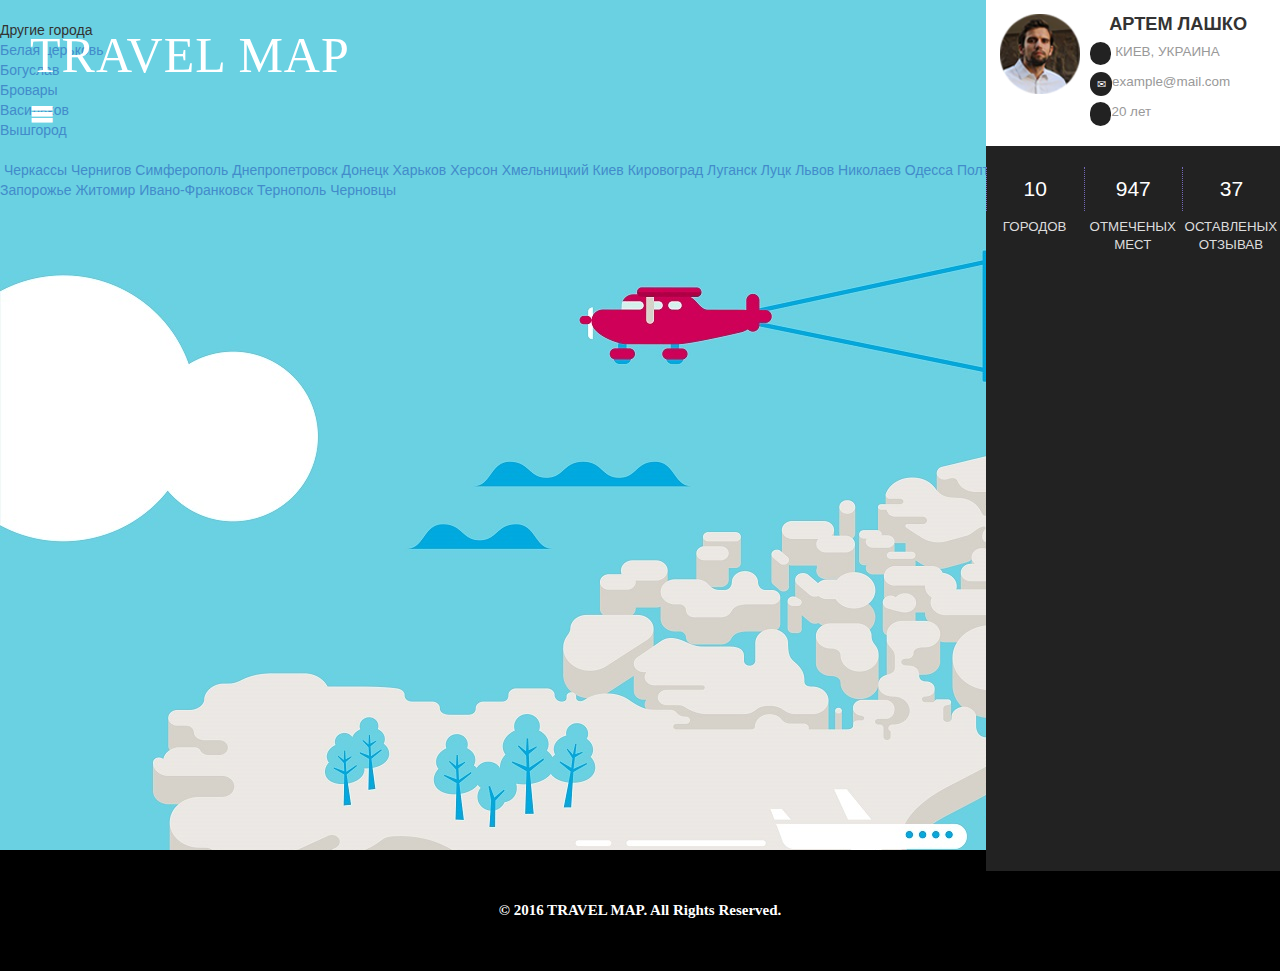
==== web/profile.html @ 6dc7584a "Merge remote-tracking branch 'refs/remotes/artemuio/master'" ====
<!DOCTYPE html>
<html>
<head>
	<title>Travel Map Online service</title>
		<meta name="viewport" content="width=device-width, initial-scale=1">
		<meta http-equiv="Content-Type" content="text/html; charset=utf-8" />
		<meta name="keywords" content="">
		<script type="application/x-javascript"> addEventListener("load", function() { setTimeout(hideURLbar, 0); }, false); function hideURLbar(){ window.scrollTo(0,1); } </script>
<link rel="stylesheet" href="css/j-forms.css">

	<link rel="stylesheet" href="css/bootstrap.min.css" 	type="text/css" media="all">
    <link rel="stylesheet" href="css/style.css" 			type="text/css" media="all">
		<link rel="stylesheet" href="css/map.css" />
	<script src="js/jquery.min.js"></script>
	<script src="js/jquery-ui-min.js"></script>
	<script src="js/map_init-min.js"></script>
	<script src="js/cusel-2.5-min.js"></script>
    
    
    <script type="text/javascript">
			<!--
			    function toggle_visibility(id) {
			       var e = document.getElementById(id);
			       if(e.style.display == 'block')
			          e.style.display = 'none';
			       else
			          e.style.display = 'block';
			    }
			//-->
		</script>

		
    </head>

<body>
    
	<div class="header" id="home">
		<div class="slider-info">
			<div class="logo">
				<a href="#">TRAVEL MAP</a>
			</div>
			<div class="side">
				<nav class="dr-menu">
					<div class="dr-trigger"><span class="dr-icon dr-icon-menu"></span></div>
					<ul>
                    
						<li><a class="scroll dr-icon dr-icon-setting" href="javascript:void(0)" onclick="toggle_visibility('popupBoxOnePosition');">ПРОФИЛЬ</a></li>
						<li><a class="scroll dr-icon dr-icon-out" href="javascript:void(0)" onclick="toggle_visibility('popupBoxTwoPosition');">ВЫЙТИ</a></li>
						<li><a class="scroll dr-icon dr-icon-bullhorn" href="#pricing">ПРО СЕРВИС</a></li>
					</ul>
				</nav>
			</div>
		</div>

        <div class="wrap1">
							<div class="crowe">
								<div class="user">
									<div class="user1">
									<img src="images/user.png" class="img-responsive" alt="">
									</div>
									<div class="user2">
										<h4>АРТЕМ ЛАШКО</h4>
									<ul>
										<li><span class="glyphicon glyphicon-map-marker" aria-hidden="true"></span> КИЕВ, УКРАИНА</li>
										<li><span class="glyphicon glyphicon-envelope" aria-hidden="true"></span><a href="mailto:example@mail.com">example@mail.com</a> </li>
										<li><span class="glyphicon glyphicon-heart-empty" aria-hidden="true"></span>20 лет</li>
									</ul>
									</div>
									<div class="clearfix"></div>
								</div>
									<div class="flowers">
										<div class="col-md-4 flower-grid">
											<h5>10</h5>
											<p>ГОРОДОВ</p>
										</div>
										<div class="col-md-4 flower-grid">
											<h5>947</h5>
											<p>ОТМЕЧЕНЫХ МЕСТ</p>
										</div>
										<div class="col-md-4 flower-grid">
											<h5>37</h5>
											<p>ОСТАВЛЕНЫХ ОТЗЫВАВ</p>
										</div>
										<div class="clearfix"></div>
									</div>
								
			

				
                                </div>

<div class="wrapper">
  <div class="map-tabs">
   
    <div id="tabs-1" class="open-tabs">
      <div class="map-ukraine" data-href="/cities/city_id"> 
        <script src="js/map_data.js"></script>
        <div class="popup-cities">
          <div class="popup-cities-top">&nbsp;</div>
          <div class="popup-cities-mid">
            <p>Другие города</p>
            <ul>
              <li><a href="#">Белая церьковь</a></li>
              <li><a href="#">Богуслав</a></li>
              <li><a href="#">Бровары</a></li>
              <li><a href="#">Васильков</a></li>
              <li><a href="#">Вышгород</a></li>
            </ul>
          </div>
          <div class="popup-cities-bot">&nbsp;</div>
        </div>
        <div class="rh region1"></div>
        <div class="rh region2"></div>
        <div class="rh region3"></div>
        <div class="rh region4"></div>
        <div class="rh region5"></div>
        <div class="rh region6"></div>
        <div class="rh region7"></div>
        <div class="rh region8"></div>
        <div class="rh region9"></div>
        <div class="rh region10"></div>
        <div class="rh region11"></div>
        <div class="rh region12"></div>
        <div class="rh region13"></div>
        <div class="rh region14"></div>
        <div class="rh region15"></div>
        <div class="rh region16"></div>
        <div class="rh region17"></div>
        <div class="rh region18"></div>
        <div class="rh region19"></div>
        <div class="rh region20"></div>
        <div class="rh region21"></div>
        <div class="rh region22"></div>
        <div class="rh region23"></div>
        <div class="rh region24"></div>
        <div class="rh region25"></div>
        <img class="map-ukraine-overlay" alt="" usemap="#map-ukraine1" src="img/map-ukraine-overlay.png" />
        <map id="map-ukraine1" name="map-ukraine1">
        </map>
        <a href="/cities/Cherkassy" class="rl rgn_lnk1" id="Cherkassy" rel="Cherkassy">Черкассы</a> <a href="/cities/Chernigov" class="rl rgn_lnk2" id="Chernigov" rel="Chernigov">Чернигов</a> <a href="/cities/Simferopol" class="rl rgn_lnk4" id="Simferopol" rel="Simferopol">Симферополь</a> <a href="/cities/Dnepropetrovsk" class="rl rgn_lnk5" id="Dnepropetrovsk" rel="Dnepropetrovsk">Днепропетровск</a> <a href="/cities/Donetsk" class="rl rgn_lnk6" id="Donetsk" rel="Donetsk">Донецк</a> <a href="/cities/Harkov" class="rl rgn_lnk8" id="Harkov" rel="Harkov">Харьков</a> <a href="/cities/Kherson" class="rl rgn_lnk9" id="Kherson" rel="Kherson">Херсон</a> <a href="/cities/Khmelnitskiy" class="rl rgn_lnk10" id="Khmelnitskiy" rel="Khmelnitskiy">Хмельницкий</a> <a href="/cities/Kiev" class="rl rgn_lnk11" id="Kiev" rel="Kiev">Киев</a> <a href="/cities/Kirovograd" class="rl rgn_lnk12" id="Kirovograd" rel="Kirovograd">Кировоград</a> <a href="/cities/Lugansk" class="rl rgn_lnk13" id="Lugansk" rel="Lugansk">Луганск</a> <a href="/cities/Lutsk" class="rl rgn_lnk14" id="Lutsk" rel="Lutsk">Луцк</a> <a href="/cities/Lvov" class="rl rgn_lnk15" id="Lvov" rel="Lvov">Львов</a> <a href="/cities/Nikolaev" class="rl rgn_lnk16" id="Nikolaev" rel="Nikolaev">Николаев</a> <a href="/cities/Odessa" class="rl rgn_lnk17" id="Odessa" rel="Odessa">Одесса</a> <a href="/cities/Poltava" class="rl rgn_lnk18" id="Poltava" rel="Poltava">Полтава</a> <a href="/cities/Rovno" class="rl rgn_lnk19" id="Rovno" rel="Rovno">Ровно</a> <a href="/cities/Sumy" class="rl rgn_lnk20" id="Sumy" rel="Sumy">Сумы</a> <a href="/cities/Uzhgorod" class="rl rgn_lnk22" id="Uzhgorod" rel="Uzhgorod">Ужгород</a> <a href="/cities/Vinnitsa" class="rl rgn_lnk23" id="Vinnitsa" rel="Vinnitsa">Винница</a> <a href="/cities/Zaporozhye" class="rl rgn_lnk24" id="Zaporozhye" rel="Zaporozhye">Запорожье</a> <a href="/cities/Zhitomir" class="rl rgn_lnk25" id="Zhitomir" rel="Zhitomir">Житомир</a> <a href="/cities/Ivano-Frankovsk" class="rl rgn_lnk7" id="Ivano-Frankovsk" rel="Ivano-Frankovsk">Ивано-Франковск</a> <a href="/cities/Ternopol" class="rl rgn_lnk21" id="Ternopol" rel="Ternopol">Тернополь</a> <a href="/cities/Chernovtsy" class="rl rgn_lnk3" id="Chernovtsy" rel="Chernovtsy">Черновцы</a> </div>
    </div>
   
    <div class="map_preloader">
      <div class="prld1"> </div>
      <div class="prld2"> </div>
      <div class="prld3"> </div>
      <div class="prld4"> </div>
      <div class="prld5"> </div>
      <div class="prld6"> </div>
      <div class="prld7"> </div>
      <div class="prld8"> </div>
      <div class="prld9"> </div>
      <div class="prld10"> </div>
      <div class="prld11"> </div>
      <div class="prld12"> </div>
      <div class="prld13"> </div>
      <div class="prld14"> </div>
      <div class="prld15"> </div>
      <div class="prld16"> </div>
      <div class="prld17"> </div>
      <div class="prld18"> </div>
      <div class="prld19"> </div>
      <div class="prld20"> </div>
      <div class="prld21"> </div>
      <div class="prld22"> </div>
      <div class="prld23"> </div>
      <div class="prld24"> </div>
      <div class="prld25"> </div>
    </div>
  </div>
        
        </div>
		<div class="clearfix"></div>
	</div>
    
    
    
    <div id="popupBoxOnePosition">
			<div class="popupBoxWrapper">
						<div class="main w3l">
			<div class="im-g">
				<img class="avatar" src="images/user.png" alt="">
			</div>
			<form class="contact-forms wthree">
					<div class="first-line agileits">
						<div class="span6 main-row">
							<div class="input">
								
								<input type="text" id="first_name" name="first_name" placeholder="ИМЯ" required="">
							</div>
						</div>
						<div class="span6 main-row">
							<div class="input">
								
								<input type="text" id="last_name" name="last_name" placeholder="ФАМИЛИЯ" required="">
								
							</div>
						</div>
					</div>
					<!-- end name -->

					<!-- start email phone -->
					<div class="first-line agileits">
						<div class="span6 main-row">
							<div class="input">
								
								<input type="email" placeholder="Email" id="email" name="email" required="">
							</div>
						</div>
						<div class="span6 main-row">
							<div class="input">
								
								<input type="text" placeholder="Phone" id="phone" name="ТЕЛЕФОН" required="">
							</div>
						</div>
					</div>
				<div class="main-row">
						<label class="input select">
							<select name="position">
								<option value="none" selected disabled="">ПОЛ</option>
								<option value="male">МУЖЧИНА</option>
								<option value="female"> ЖЕНЩИНА</option>
							</select>
							<i></i>
						</label>
					</div>

					
					<div class="first-line agileits">
						<div class="span8 main-row">
							<div class="input">
								
								<input type="text" id="city" placeholder="ГОРОД" name="city" required="">
							</div>
						</div>
						
					</div>
					<!-- end city post code -->

									

					<!-- start message -->
					<div class="main-row">
						<div class="input">
							<textarea placeholder="О СЕБЕ" spellcheck="false" name="message"></textarea>
								<span class="tooltip tooltip-right-top">Key Skills</span>
						</div>
					</div>
					<!-- end message -->

					<!-- start files -->
					
						
						
					
					<!-- end files -->

			
				<!-- end /.content -->

				<div class="footer">
					<button type="submit" class="primary-btn">СОХРАНИТЬ</button>
					                <a  href="javascript:void(0)" onclick="toggle_visibility('popupBoxOnePosition');"><button type="reset" class="secondary-btn">ОТМЕНА</button></a>
				</div>
				<!-- end /.footer -->

			</form>
		</div>
				</div>
			</div>
		

       <div id="popupBoxTwoPosition">
			<div class="popupBoxWrapper">
					<div class="agile">
			<div class="signin-form profile">
                <a  href="javascript:void(0)" onclick="toggle_visibility('popupBoxTwoPosition');"><img class="close_image" src="images/close.png" alt="закрыть"></a>
				<h3>НАМ ОЧЕНЬ ЖАЛЬ, ЧТО ВЫ НАС ПОКИДАЕТЕ</h3>
				
				<div class="login-form">
					<form action="#" method="post">
						
						<input type="submit" value="ВЫЙТИ">
                        <input type="submit" value="ОТМЕНА">

					</form>
				</div>
				
			</div>
		</div>
				</div>
			</div>
		
	<div class="clearfix"></div>
	
    



	</div>
	<!-- //Social -->

	<!-- Copyright -->
	<div class="copyright">
		<p>&copy; 2016 TRAVEL MAP. All Rights Reserved.</p>
	</div>
	<!-- //Copyright -->
<!-- СЛАЙДЕР ОТЗЫВОВ -->
		 			 <script type="text/javascript" src="js/jquery-2.1.4.min.js"></script>
		<script type="text/javascript" src="js/bootstrap.min.js"></script>
			<script src="js/responsiveslides.min.js"></script>
			<script>
				$(function () {
					$("#slider1, #slider2, #slider3").responsiveSlides({
						auto: true,
						nav: true,
						speed: 1500,
						namespace: "callbacks",
						pager: true,
					});
				});
			</script>
		<!-- //СЛАЙДЕР ОТЗЫВОВ -->

		<!-- СКРИПТ ДЛЯ МЕНЮ -->
			<script src="js/ytmenu.js"></script>
		<!-- //СКРИПТ ДЛЯ МЕНЮ -->
</body>
</html>
---- web/css/style.css ----
body {
	padding: 0;
	margin: 0;
	background: #FFF;
	font-family: 'Open Sans', sans-serif;
}

body a {
	transition: 0.5s all;
	-webkit-transition: 0.5s all;
	-moz-transition: 0.5s all;
	-o-transition: 0.5s all;
	-ms-transition: 0.5s all;
	text-decoration: none;
}

body a:hover {
	text-decoration: none;
}

body a:focus, a:hover {
	text-decoration: none;
}

input[type="button"], input[type="submit"], .skills button.btn, .skills button.btn:hover {
	transition: 0.5s all;
	-webkit-transition: 0.5s all;
	-moz-transition: 0.5s all;
	-o-transition: 0.5s all;
	-ms-transition: 0.5s all;
}

h1, h2, h3, h4, h5, h6 {
	margin: 0;
	padding: 0;
	text-align: center;
}

p {
	margin: 0;
}

ul {
	margin: 0;
	padding: 0;
}

label {
	margin: 0;
}

img {
	width: 100%;
}

a:focus, a:hover {
	text-decoration: none;
	outline: none;
}



	#popupBoxOnePosition{
        z-index: 9999;
				top: 0; left: 0; position: fixed; width: 100%; height: 120%;
				background-color: rgba(0,0,0,0.7); display: none;
			}
			#popupBoxTwoPosition{
                        z-index: 9999;

				top: 0; left: 0; position: fixed; width: 100%; height: 120%;
				background-color: rgba(0,0,0,0.7); display: none;
			}
			.popupBoxWrapper{
				width: 550px; margin: 50px auto; text-align: left;
			}
			.popupBoxContent{
				background-color: #FFF; padding: 15px;
			}

.close_image{
    
    width: 10% !important;
    position: relative;
left: 45%;}
/*-- Fonts --*/

@font-face{
	font-family: 'Petitinho';
	src:url("../fonts/Petitinho.ttf") format('truetype');
}

/*-- //Fonts --*/



/*-- Index-Page-Styling --*/

.map {
    background-color: azure;
	position: relative;
	padding: 0;
	background-color: #000;
}

/*-- Slider --*/

.slider {
	position: relative;
	padding: 0;
	background-color: #000;
}

.rslides {
	position: relative;
	list-style: none;
	overflow: hidden;
	width: 100%;
	padding: 0;
	margin: 0;
}

.rslides li {
	-webkit-backface-visibility: hidden;
	position: absolute;
	display: none;
	width: 100%;
	left: 0;
	top: 0;
}

.rslides li:first-child {
	position: relative;
	display: block;
	float: left;
}

.rslides img {
	display: block;
	height: auto;
	float: left;
	width: 100%;
	border: 0;
}

a.callbacks_nav {
	display: none;
}

ul.callbacks_tabs {
	display: none;
}

/*-- //Slider --*/



/*-- Slider-Info --*/

.slider-info {
    position: absolute;
    z-index: 1;
}

/*-- //Slider-Info --*/



/*-- Logo --*/

.logo {
	padding: 30px 0 15px 30px;
}

.logo a {
	font-family: century gothic;
	font-size: 50px;
	color: #FFF;
	letter-spacing: 1px;
	line-height: 1;
}

/*-- //Logo --*/



/*-- Navigation-Menu-Effect --*/

@font-face {
	font-family: 'icomoon';
	src:url('../fonts/icomoon.eot');
	src:url('../fonts/icomoon.eot?#iefix') format('embedded-opentype'),
		url('../fonts/icomoon.woff') format('woff'),
		url('../fonts/icomoon.ttf') format('truetype'),
		url('../fonts/icomoon.svg#icomoon') format('svg');
	font-weight: normal;
	font-style: normal;
}

.dr-menu {
    	font-family: century gothic;

    width: 100%;
	max-width: 400px;
	min-width: 300px;
	position: relative;
	font-size: 16px;
	line-height: 2.5;
	font-weight: 400;
	color: #fff;
}

.dr-menu > div  {
	cursor: pointer;
	position: absolute;
	width: 100%;
	/*--w3layouts--*/
	/*--agileits--*/
	z-index: 100;
}

.dr-menu > div .dr-icon {
	top: 0;
	left: 30px;
	position: absolute;
	font-size: 150%;
	line-height: 1.6;
	-webkit-transition: all 0.2s ease;
	-moz-transition: all 0.2s ease;
	transition: all 0.2s ease;
}

.dr-menu.dr-menu-open > div .dr-icon {
	color: #FFF;
	left: 90%;
	-webkit-transform: translateX(-100%);
	-moz-transform: translateX(-100%);
	-ms-transform: translateX(-100%);
	transform: translateX(-100%);
}

.dr-menu > div .dr-icon:after {
	content: "\e008";
	position: absolute;
	font-size: 50%;
	line-height: 3.25;
	left: -11px;
	opacity: 0;
}

.dr-menu.dr-menu-open > div .dr-icon:after {
	opacity: 1;
}

.dr-menu > div .dr-label {
	padding-left: 3em;
	position: relative;
	display: block;
	color: #FFF;
	font-size: 0.9em;
	font-weight: 700;
	letter-spacing: 1px;
	text-transform: uppercase;
	line-height: 2.75;
	-webkit-transition: all 0.2s ease;
	-moz-transition: all 0.2s ease;
	/*--w3layouts--*/
	/*--agileits--*/
	transition: all 0.2s ease;
}

.dr-menu.dr-menu-open > div .dr-label {
	-webkit-transform: translateY(-90%);
	-moz-transform: translateY(-90%);
	-ms-transform: translateY(-90%);
	transform: translateY(-90%);
}

.dr-menu ul {
	padding: 0;
	margin: 0 5em 0 0;
	list-style: none;
	opacity: 0;
	position: relative;
	z-index: 0;
	pointer-events: none;
	-webkit-transition: opacity 0s linear 205ms;
	-moz-transition: opacity 0s linear 205ms;
	transition: opacity 0s linear 205ms;
}

.dr-menu.dr-menu-open ul {
	opacity: 1;
	z-index: 200;
	pointer-events: auto;
	-webkit-transition: opacity 0s linear 0s;
	-moz-transition: opacity 0s linear 0s;
	transition: opacity 0s linear 0s;
	background-color: rgba(0, 0, 0, 0.7);
	padding: 20px 0;
}

.dr-menu ul li {
	display: block;
	margin: 0 0 5px 0;
	opacity: 0;
	-webkit-transition: opacity 0.3s ease;
	-moz-transition: opacity 0.3s ease;
	transition: opacity 0.3s ease;
}

.dr-menu.dr-menu-open ul li {
	opacity: 1;
}

.dr-menu.dr-menu-open ul li:nth-child(2) {
	/*--w3layouts--*/
	/*--agileits--*/
	-webkit-transition-delay: 35ms;
	-moz-transition-delay: 35ms;
	transition-delay: 35ms;
}

.dr-menu.dr-menu-open ul li:nth-child(3) {
	-webkit-transition-delay: 70ms;
	-moz-transition-delay: 70ms;
	transition-delay: 70ms;
}

.dr-menu.dr-menu-open ul li:nth-child(4) {
	-webkit-transition-delay: 105ms;
	-moz-transition-delay: 105ms;
	transition-delay: 105ms;
}

.dr-menu.dr-menu-open ul li:nth-child(5) {
	-webkit-transition-delay: 140ms;
	-moz-transition-delay: 140ms;
	transition-delay: 140ms;
}

.dr-menu.dr-menu-open ul li:nth-child(6) {
	-webkit-transition-delay: 175ms;
	-moz-transition-delay: 175ms;
	transition-delay: 175ms;
}

.dr-menu.dr-menu-open ul li:nth-child(7) {
	-webkit-transition-delay: 205ms;
	-moz-transition-delay: 205ms;
	transition-delay: 205ms;
}

.dr-menu ul li a {
	display: inline-block;
	padding: 0 30px;
	font-size: 16px;
	font-weight: 700;
	color: #fff;
}

.dr-menu ul li a:hover {
	color: #07AF8E;
}

.dr-icon:before, .dr-icon:after {
	/*--stuoyal3w--*/
	/*--stieliga--*/
	position: relative;
	font-family: 'icomoon';
	speak: none;
	font-style: normal;
	font-weight: normal;
	font-variant: normal;
	text-transform: none;
	-webkit-font-smoothing: antialiased;
}

.dr-menu ul .dr-icon:before {
	margin-right: 15px;
}

.dr-icon-bullhorn:before {
	content: "\e000";
}

.dr-icon-camera:before {
	content: "\e002";
}

.dr-icon-heart:before {
	content: "\e003";
}

.dr-icon-settings:before {
	content: "\e004";
}

.dr-icon-switch:before {
	content: "\e005";
}

.dr-icon-download:before {
	content: "\e006";
}

.dr-icon-user:before {
	content: "\e001";
}
.dr-icon-out:before {
	content: "\e005";
}
.dr-icon-setting:before {
	content: "\e004";
}

.dr-icon-menu:before {
	content: "\e007";
}

/*-- //Navigation-Menu-Effect --*/




/*-- Follow --*/

.follow {
        	font-family: century gothic;

	background: url("../images/follow.jpg");
	background-repeat: no-repeat;
	background-size: cover;
	-webkit-background-size: cover;
	-moz-background-size: cover;
	-o-background-size: cover;
	padding: 100px 0;
}

.slider3 {
	padding: 0 150px;
	text-align: center;
}

.slider3 img {
	width: 100px;
	margin-left: 44.5%;
}

.slider3 p {
	margin: 150px 0 40px;
	color: #FFF;
	font-size: 16px;
	line-height: 30px;
}

.slider3 a {
	color: #FFF;
	font-size: 15px;
	font-weight: 600;
}

.slider3 a.callbacks_nav {
	display: block;
}

.slider3 .callbacks_nav {
	position: relative;
	-webkit-tap-highlight-color: rgba(0,0,0,0);
	top: 50%;
	left: 0;
	opacity: 0.7;
	z-index: 3;
	text-indent: -9999px;
	text-decoration: none;
	height: 61px;
	width: 38px;
	background: transparent url("../images/themes.gif") no-repeat left top;
	margin-top: -45px;
}

.slider3 .callbacks_nav.next {
	left: auto;
	background-position: right top;
	right: 0;
}

.slider3 ul.callbacks_tabs.callbacks1_tabs {
	display: none;
}

.slider3 .callbacks_nav {
	left: -10%;
	top: -110px;
}

.slider3 .callbacks_nav.next {
	right: -100%;
	top: -126px;
}

/*-- //Follow --*/



/*-- Social --*/

.social {
    	font-family: century gothic;

	padding: 50px 0;
	background-color: #111314;
	text-align: center;
}

.social p {
	font-size: 25px;
	color: #FFF;
	margin-bottom: 20px;
}

ul.social-icons li {
	display: inline-block;
}

ul.social-icons li a {
	display: inline-block;
	width: 50px;
	height: 50px;
	background: url("../images/img-sprite.png") no-repeat 0px 0px;
	opacity: 0.7;
}

ul.social-icons li a.facebook {
	background-position: 0px -50px;
}

ul.social-icons li a.twitter {
	background-position: -50px -50px;
}

ul.social-icons li a.googleplus {
	background-position: -100px -50px;
}

ul.social-icons li a.instagram {
	background-position: -150px -50px;
}

ul.social-icons li a.youtube {
	background-position: -200px -50px;
}

ul.social-icons li a:hover {
	opacity: 1;
}

/*-- //Social --*/



/*-- Copyright --*/

.copyright {
    	font-family: century gothic;

	padding: 50px 0;
	background-color: #000;
	text-align: center;
}

.copyright p {
	font-size: 15px;
	font-weight: 600;
	color: #FFF;
}

/*-- //Copyright --*/



/*-- Go-To-Top-Button --*/
#toTop {
	z-index: 99999;
	display: none;
	text-decoration: none;
	position: fixed;
	bottom: 10px;
	right: 15px;
	overflow: hidden;
	width: 40px;
	height: 40px;
	border: none;
	text-indent: 100%;
	background: url("../images/to-top.png") no-repeat 0px 0px;
}
/*-- //Go-To-Top-Button --*/
/*--signin-form--*/
.w3 {
    	font-family: century gothic;

    float: left;
    width: 100%;
    margin-right: 4%;
}
.agile {
    font-family: century gothic;
    float: right;
    width: 100%;
}
.signin-form {
    background: url(../images/banner1.jpg)no-repeat 0px 0px;
    background-size: cover;
    padding: 2em 2em;
	text-align: center;
}
.signin-form h3 {
    font-size: 2em;
    color: #fff;
    font-weight: 700;
    margin-bottom: 1.5em;
}
.signin-form h3 span {
    color: #67e1ff;
}
.signin-form img {
    border-radius: 50%;
}
.login-form {
    margin: 1em 0 2.5em;
}
.signin-form input[type="text"], .signin-form input[type="password"] {
    width: 92%;
    padding: 1em 1em 1em 1em;
    font-size: 0.8em;
    margin: 1em 0;
    outline: none;
    color: #FFF;
    border: none;
    border-bottom: 2px solid #fff;
	letter-spacing: 1px;
	text-align:center;
}
.signin-form input[type="text"] {
    background: none;
    display: block;
}
.signin-form input[type="password"] {
     background: none;
    display: block;
}
::-webkit-input-placeholder{
	color:black!important;
}
.signin-form input[type="submit"] {
    outline: none;
    padding: 0.9em 0;
    width: 100%;
    text-align: center;
    font-size: 1em;
    margin-top: 1em;
    border: none;
    color: #fff;
    cursor: pointer;
    background: #0b4379;
    box-shadow: 0px 2px 1px rgba(28, 28, 29, 0.42);
	border-radius: 22px;
	
}
.signin-form input[type="submit"]:hover {
    color: #fff;
    background: #002242;
    transition: .5s all;
	-webkit-transition: .5s all;
    -moz-transition: .5s all;
    -o-transition: .5s all;
    -ms-transition: .5s all;
}
.signin-form p a {
    font-size: 0.875em;
    color: #fff;
    letter-spacing: 1px;
}
/*--//signin-form--*/
.header-social {
    text-align: center;
    margin-bottom: 2em;
}
.tp {
    margin: 3.7em 0 0;
}
h5 {
    border-left: 1px dotted #7467b9;
    padding: 0.5em;
}
.header-social a.face{
  background:url(../images/fac.png)no-repeat 12px 9px #3B62A3;
  color: #FFF;
  font-size: 16px;
  font-weight: 400;
  padding: 0 2em;
  width: 30%;
  text-align: left;
  margin-right: 0%;
  transition: 0.5s all;
  -webkit-transition: 0.5s all;
  -moz-transition: 0.5s all;
  -o-transition: 0.5s all;
  display: inline-block;
  float:left;
  border-radius: 14px 0px 0px 14px;
}
.header-social a.face:hover{
	 background:url(../images/fac.png)no-repeat 12px 9px #0E387C;
	 transition: 0.5s all;
  -webkit-transition: 0.5s all;
  -moz-transition: 0.5s all;
  -o-transition: 0.5s all;
}
/*-- w3layouts --*/
.header-social a.goog {
  background:url(../images/google.png)no-repeat 12px 9px #D64639;
  color: #FFF;
  font-size: 16px;
  font-weight: 400;
  padding: 0 2.5em;
  width: 24%;
  text-align: left;
  transition: 0.5s all;
  -webkit-transition: 0.5s all;
  -moz-transition: 0.5s all;
  -o-transition: 0.5s all;
  display: inline-block;
  cursor: pointer;
  outline: none;
  float:left;
  border-radius: 0px 14px 14px 0px;
}
.header-social a.goog:hover {
  background: url(../images/google.png)no-repeat 12px 9px #ff4b3b;
   transition: 0.5s all;
  -webkit-transition: 0.5s all;
  -moz-transition: 0.5s all;
  -o-transition: 0.5s all;
}
.header-social h4 {
  font-size: 17px;
  color: #6A67CE;
  text-align: center;
  margin: 20px 0px;
  font-family: 'Roboto Condensed', sans-serif;
}
.header-social h4 a{
	color:#6A67CE;
}
.header-social h4 a:hover{
	color:#FFB900;
}


.container {
  padding-right: 15px;
  padding-left: 15px;
  margin-right: auto;
  margin-left: auto;
}
@media (min-width: 768px) {
  .container {
    width: 750px;
  }
}
@media (min-width: 992px) {
  .container {
    width: 970px;
  }
}
@media (min-width: 1200px) {
  .container {
    width: 1170px;
  }
}
.glyphicon-heart-empty:before {
  content: "\e143";
}

.col-md-4 {
  position: relative;
  min-height: 1px;
  padding-right: 15px;
  padding-left: 15px;
position: relative;
  min-height: 1px;
  padding-right: 15px;
  padding-left: 15px;
}

@media (min-width: 992px) {
   .col-md-4{
    float: left;
  }
  
  .col-md-4 {
    width: 33.33333333%;
  }
    
}

@font-face {
  font-family: 'Glyphicons Halflings';

  src: url('../fonts/glyphicons-halflings-regular.eot');
  src: url('../fonts/glyphicons-halflings-regular.eot?#iefix') format('embedded-opentype'), url('../fonts/glyphicons-halflings-regular.woff2') format('woff2'), url('../fonts/glyphicons-halflings-regular.woff') format('woff'), url('../fonts/glyphicons-halflings-regular.ttf') format('truetype'), url('../fonts/glyphicons-halflings-regular.svg#glyphicons_halflingsregular') format('svg');
}
.glyphicon {
  position: relative;
  top: 1px;
  display: inline-block;
  font-family: 'Glyphicons Halflings';
  font-style: normal;
  font-weight: normal;
  line-height: 1;

  -webkit-font-smoothing: antialiased;
  -moz-osx-font-smoothing: grayscale;
}
.glyphicon-map-marker:before {
  content: "\e062";
}
.glyphicon-envelope:before {
  content: "\2709";
}





.crowe {
    width:23%;
    position: absolute;
    z-index: 1;
    right: 0%;
    top: 0%;
    height: 850px;

}
.user {

    background: #fff;
    padding: 1em;
}
.user1 {
    
    float: left;
    width: 30%;
    margin-right: 2%;
}
.user2 ul li {
    
    list-style: none;
	margin: .5em 0;
    font-size: .96em;
    color: #999;
}
.user2 ul li a {
    color: #999;
    text-decoration: none;
}
.user2 h4 {
    font-size: 1.3em;
    text-transform: capitalize;
    font-family: 'Quattrocento Sans', sans-serif;
    font-weight: 600;
}
.user2 {
    
    float: right;
    width: 66%;
}
span.glyphicon.glyphicon-map-marker,span.glyphicon.glyphicon-envelope,span.glyphicon.glyphicon-heart-empty {
    font-size: .8em;
    background: #222;
    color: #fff;
    padding: .6em .6em;
    border-radius: 22px;
	
}
.flowers {
    text-align: center;
	background: #222;
    height: 725px;
}
.flower-grid {
    padding: 1.5em 0;
}
.flower-grid h5 {
    font-size: 1.5em;
    color: #fff;
}
.flower-grid p {
    font-size: .95em;
    color: #ddd;
    text-transform: capitalize;
    margin-top: .5em;
}
.flower-grid:hover {
    background: #6CAB36;
}
.wrap1 {float:left; width:100%; min-height:100%; height:850px; background-image: url(../images/slide-1.jpg)}

.main {
    width: 100%;
    margin: 4px auto;
    background: rgba(0, 0, 0, 0.45);
    padding: 30px 30px;
}

.avatar{
    margin-left: 35%;
    margin-bottom: 2%;
    width: 20%;
    height: 20%;
    
}
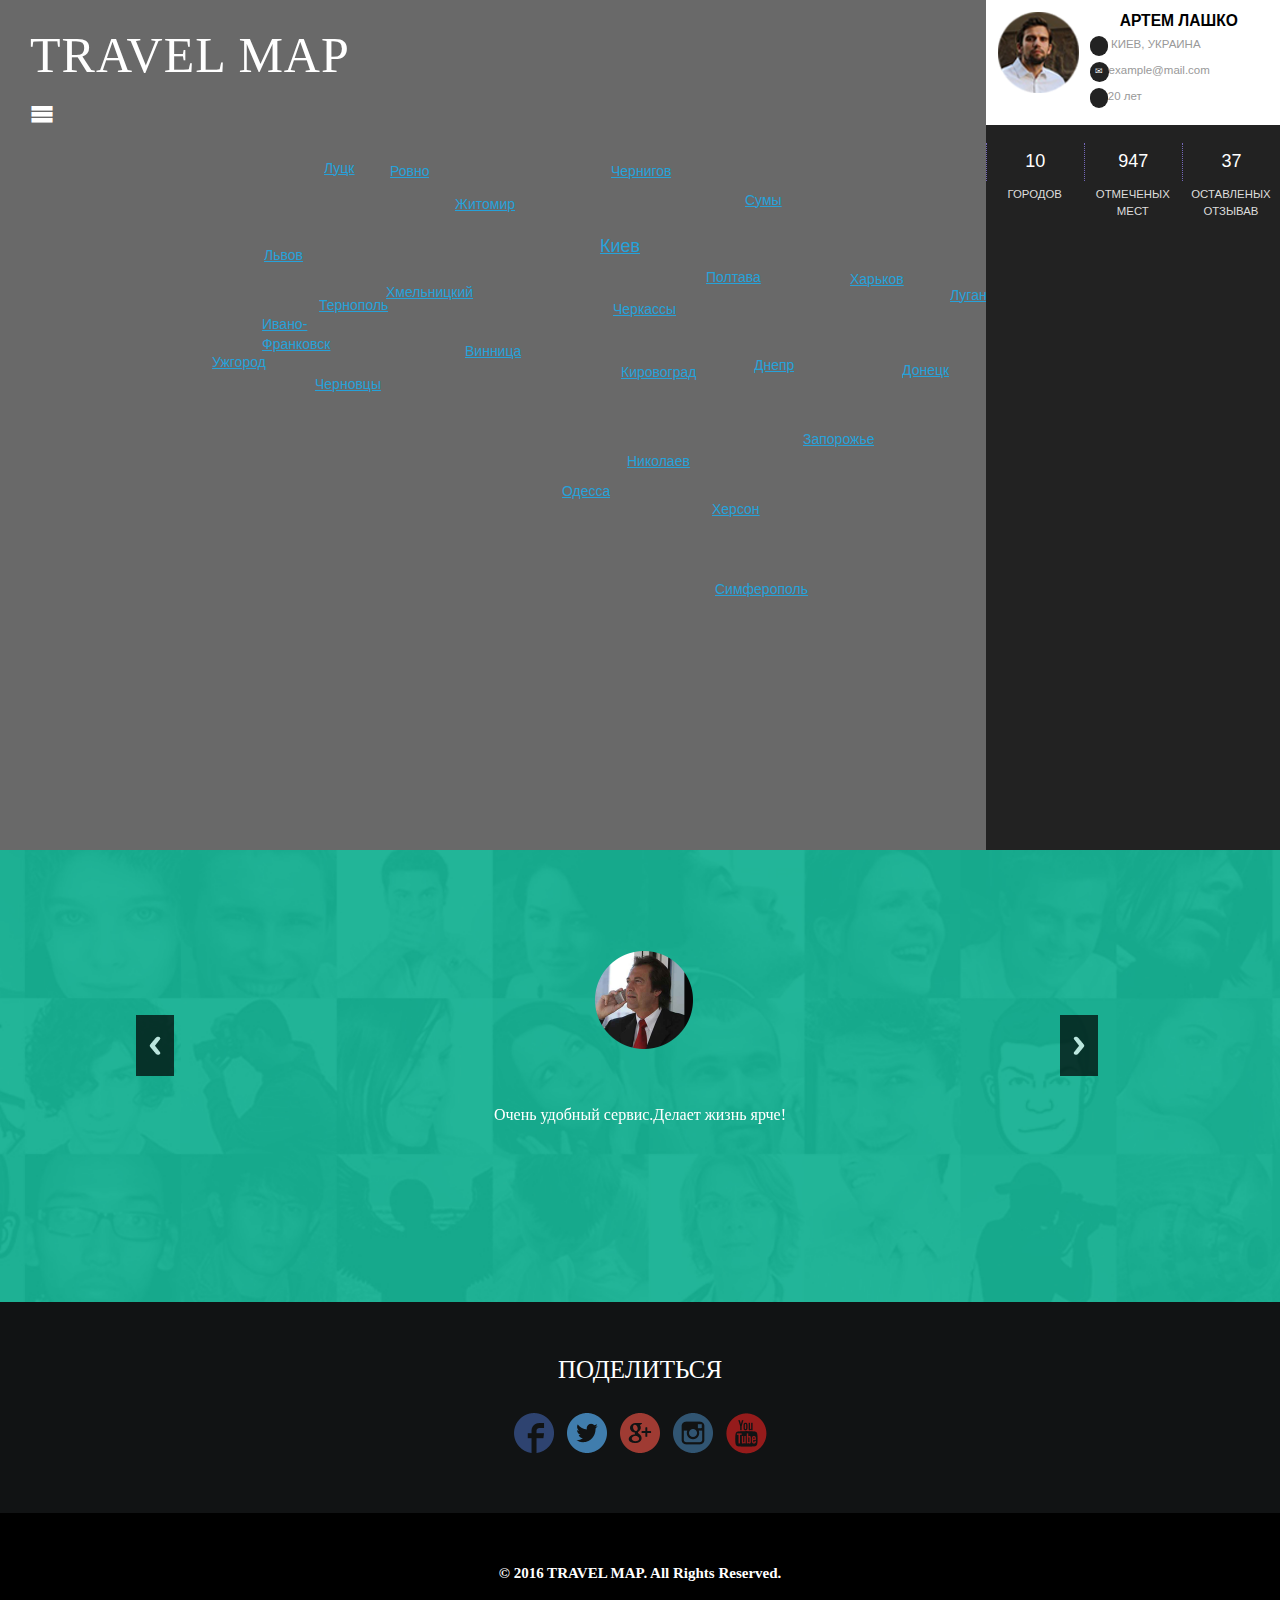
==== commit dd4d9314: "fix some bugs" ====
--- a/web/profile.html
+++ b/web/profile.html
@@ -6,11 +6,12 @@
 		<meta http-equiv="Content-Type" content="text/html; charset=utf-8" />
 		<meta name="keywords" content="">
 		<script type="application/x-javascript"> addEventListener("load", function() { setTimeout(hideURLbar, 0); }, false); function hideURLbar(){ window.scrollTo(0,1); } </script>
-<link rel="stylesheet" href="css/j-forms.css">
 
 	<link rel="stylesheet" href="css/bootstrap.min.css" 	type="text/css" media="all">
     <link rel="stylesheet" href="css/style.css" 			type="text/css" media="all">
-		<link rel="stylesheet" href="css/map.css" />
+    <link rel="stylesheet" href="css/style22.css" 			type="text/css" media="all">
+
+    <link rel="stylesheet" href="css/map.css" />
 	<script src="js/jquery.min.js"></script>
 	<script src="js/jquery-ui-min.js"></script>
 	<script src="js/map_init-min.js"></script>
@@ -33,7 +34,6 @@
     </head>
 
 <body>
-    
 	<div class="header" id="home">
 		<div class="slider-info">
 			<div class="logo">
@@ -44,16 +44,19 @@
 					<div class="dr-trigger"><span class="dr-icon dr-icon-menu"></span></div>
 					<ul>
                     
-						<li><a class="scroll dr-icon dr-icon-setting" href="javascript:void(0)" onclick="toggle_visibility('popupBoxOnePosition');">ПРОФИЛЬ</a></li>
-						<li><a class="scroll dr-icon dr-icon-out" href="javascript:void(0)" onclick="toggle_visibility('popupBoxTwoPosition');">ВЫЙТИ</a></li>
-						<li><a class="scroll dr-icon dr-icon-bullhorn" href="#pricing">ПРО СЕРВИС</a></li>
+						                        <li><a class="scroll dr-icon dr-icon-setting" href="javascript:void(0)" onclick="toggle_visibility('popupBoxOnePosition');">ПРОФИЛЬ</a></li>
+
+						
+                        <li><a class="scroll dr-icon dr-icon-out" href="javascript:void(0)" onclick="toggle_visibility('popupBoxTwoPosition');">ВЫЙТИ</a></li>
+                        						<li><a class="scroll dr-icon dr-icon-bullhorn" href="#pricing">ПРО СЕРВИС</a></li>
+
 					</ul>
 				</nav>
 			</div>
 		</div>
 
-        <div class="wrap1">
-							<div class="crowe">
+       <div class="wrap1">
+           <div class="crowe">
 								<div class="user">
 									<div class="user1">
 									<img src="images/user.png" class="img-responsive" alt="">
@@ -88,12 +91,11 @@
 
 				
                                 </div>
-
 <div class="wrapper">
   <div class="map-tabs">
-   
+    
     <div id="tabs-1" class="open-tabs">
-      <div class="map-ukraine" data-href="/cities/city_id"> 
+       <div class="map-ukraine" data-href="/cities/city_id"> 
         <script src="js/map_data.js"></script>
         <div class="popup-cities">
           <div class="popup-cities-top">&nbsp;</div>
@@ -137,7 +139,31 @@
         <img class="map-ukraine-overlay" alt="" usemap="#map-ukraine1" src="img/map-ukraine-overlay.png" />
         <map id="map-ukraine1" name="map-ukraine1">
         </map>
-        <a href="/cities/Cherkassy" class="rl rgn_lnk1" id="Cherkassy" rel="Cherkassy">Черкассы</a> <a href="/cities/Chernigov" class="rl rgn_lnk2" id="Chernigov" rel="Chernigov">Чернигов</a> <a href="/cities/Simferopol" class="rl rgn_lnk4" id="Simferopol" rel="Simferopol">Симферополь</a> <a href="/cities/Dnepropetrovsk" class="rl rgn_lnk5" id="Dnepropetrovsk" rel="Dnepropetrovsk">Днепропетровск</a> <a href="/cities/Donetsk" class="rl rgn_lnk6" id="Donetsk" rel="Donetsk">Донецк</a> <a href="/cities/Harkov" class="rl rgn_lnk8" id="Harkov" rel="Harkov">Харьков</a> <a href="/cities/Kherson" class="rl rgn_lnk9" id="Kherson" rel="Kherson">Херсон</a> <a href="/cities/Khmelnitskiy" class="rl rgn_lnk10" id="Khmelnitskiy" rel="Khmelnitskiy">Хмельницкий</a> <a href="/cities/Kiev" class="rl rgn_lnk11" id="Kiev" rel="Kiev">Киев</a> <a href="/cities/Kirovograd" class="rl rgn_lnk12" id="Kirovograd" rel="Kirovograd">Кировоград</a> <a href="/cities/Lugansk" class="rl rgn_lnk13" id="Lugansk" rel="Lugansk">Луганск</a> <a href="/cities/Lutsk" class="rl rgn_lnk14" id="Lutsk" rel="Lutsk">Луцк</a> <a href="/cities/Lvov" class="rl rgn_lnk15" id="Lvov" rel="Lvov">Львов</a> <a href="/cities/Nikolaev" class="rl rgn_lnk16" id="Nikolaev" rel="Nikolaev">Николаев</a> <a href="/cities/Odessa" class="rl rgn_lnk17" id="Odessa" rel="Odessa">Одесса</a> <a href="/cities/Poltava" class="rl rgn_lnk18" id="Poltava" rel="Poltava">Полтава</a> <a href="/cities/Rovno" class="rl rgn_lnk19" id="Rovno" rel="Rovno">Ровно</a> <a href="/cities/Sumy" class="rl rgn_lnk20" id="Sumy" rel="Sumy">Сумы</a> <a href="/cities/Uzhgorod" class="rl rgn_lnk22" id="Uzhgorod" rel="Uzhgorod">Ужгород</a> <a href="/cities/Vinnitsa" class="rl rgn_lnk23" id="Vinnitsa" rel="Vinnitsa">Винница</a> <a href="/cities/Zaporozhye" class="rl rgn_lnk24" id="Zaporozhye" rel="Zaporozhye">Запорожье</a> <a href="/cities/Zhitomir" class="rl rgn_lnk25" id="Zhitomir" rel="Zhitomir">Житомир</a> <a href="/cities/Ivano-Frankovsk" class="rl rgn_lnk7" id="Ivano-Frankovsk" rel="Ivano-Frankovsk">Ивано-Франковск</a> <a href="/cities/Ternopol" class="rl rgn_lnk21" id="Ternopol" rel="Ternopol">Тернополь</a> <a href="/cities/Chernovtsy" class="rl rgn_lnk3" id="Chernovtsy" rel="Chernovtsy">Черновцы</a> </div>
+           <a  href="javascript:void(0)" onclick="getCity(1);" class="rl rgn_lnk1" id="Cherkassy" rel="Cherkassy">Черкассы</a> 
+           <a  href="javascript:void(0)" onclick="getCity(2);"class="rl rgn_lnk2" id="Chernigov" rel="Chernigov">Чернигов</a> 
+           <a  href="javascript:void(0)" onclick="getCity(4);" class="rl rgn_lnk4" id="Simferopol" rel="Simferopol">Симферополь</a> 
+           <a  href="javascript:void(0)" onclick="getCity(5);" class="rl rgn_lnk5" id="Dnepropetrovsk" rel="Dnepropetrovsk">Днепр</a>
+           <a  href="javascript:void(0)" onclick="getCity(6);" class="rl rgn_lnk6" id="Donetsk" rel="Donetsk">Донецк</a> 
+           <a  href="javascript:void(0)" onclick="getCity(7);" class="rl rgn_lnk7" id="Ivano-Frankovsk" rel="Ivano-Frankovsk">Ивано-Франковск</a> 
+           <a  href="javascript:void(0)" onclick="getCity(8);" class="rl rgn_lnk8" id="Harkov" rel="Harkov">Харьков</a> 
+           <a  href="javascript:void(0)" onclick="getCity(9);" class="rl rgn_lnk9" id="Kherson" rel="Kherson">Херсон</a> 
+           <a  href="javascript:void(0)" onclick="getCity(10);" class="rl rgn_lnk10" id="Khmelnitskiy" rel="Khmelnitskiy">Хмельницкий</a> 
+           <a  href="javascript:void(0)" onclick="getCity(11);" class="rl rgn_lnk11" id="Kiev" rel="Kiev">Киев</a> 
+           <a  href="javascript:void(0)" onclick="getCity(12);" class="rl rgn_lnk12" id="Kirovograd" rel="Kirovograd">Кировоград</a> 
+           <a  href="javascript:void(0)" onclick="getCity(13);" class="rl rgn_lnk13" id="Lugansk" rel="Lugansk">Луганск</a> 
+           <a  href="javascript:void(0)" onclick="getCity(14);" class="rl rgn_lnk14" id="Lutsk" rel="Lutsk">Луцк</a> 
+           <a  href="javascript:void(0)" onclick="getCity(15);" class="rl rgn_lnk15" id="Lvov" rel="Lvov">Львов</a> 
+           <a  href="javascript:void(0)" onclick="getCity(16);" class="rl rgn_lnk16" id="Nikolaev" rel="Nikolaev">Николаев</a>
+           <a  href="javascript:void(0)" onclick="getCity(17);" class="rl rgn_lnk17" id="Odessa" rel="Odessa">Одесса</a> 
+           <a  href="javascript:void(0)" onclick="getCity(18);" class="rl rgn_lnk18" id="Poltava" rel="Poltava">Полтава</a> 
+           <a  href="javascript:void(0)" onclick="getCity(19);" class="rl rgn_lnk19" id="Rovno" rel="Rovno">Ровно</a> 
+           <a  href="javascript:void(0)" onclick="getCity(20);" class="rl rgn_lnk20" id="Sumy" rel="Sumy">Сумы</a>
+           <a  href="javascript:void(0)" onclick="getCity(21);" class="rl rgn_lnk21" id="Ternopol" rel="Ternopol">Тернополь</a>
+           <a  href="javascript:void(0)" onclick="getCity(22);" class="rl rgn_lnk22" id="Uzhgorod" rel="Uzhgorod">Ужгород</a>
+           <a  href="javascript:void(0)" onclick="getCity(23);" class="rl rgn_lnk23" id="Vinnitsa" rel="Vinnitsa">Винница</a> 
+           <a  href="javascript:void(0)" onclick="getCity(24);" class="rl rgn_lnk24" id="Zaporozhye" rel="Zaporozhye">Запорожье</a> 
+           <a  href="javascript:void(0)" onclick="getCity(25);" class="rl rgn_lnk25" id="Zhitomir" rel="Zhitomir">Житомир</a>
+           <a  href="javascript:void(0)" onclick="getCity(3);" class="rl rgn_lnk3" id="Chernovtsy" rel="Chernovtsy">Черновцы</a> </div>
     </div>
    
     <div class="map_preloader">
@@ -171,131 +197,48 @@
         
         </div>
 		<div class="clearfix"></div>
-	</div>
-    
-    
-    
-    <div id="popupBoxOnePosition">
-			<div class="popupBoxWrapper">
-						<div class="main w3l">
-			<div class="im-g">
-				<img class="avatar" src="images/user.png" alt="">
-			</div>
-			<form class="contact-forms wthree">
-					<div class="first-line agileits">
-						<div class="span6 main-row">
-							<div class="input">
-								
-								<input type="text" id="first_name" name="first_name" placeholder="ИМЯ" required="">
-							</div>
-						</div>
-						<div class="span6 main-row">
-							<div class="input">
-								
-								<input type="text" id="last_name" name="last_name" placeholder="ФАМИЛИЯ" required="">
-								
-							</div>
-						</div>
-					</div>
-					<!-- end name -->
-
-					<!-- start email phone -->
-					<div class="first-line agileits">
-						<div class="span6 main-row">
-							<div class="input">
-								
-								<input type="email" placeholder="Email" id="email" name="email" required="">
-							</div>
-						</div>
-						<div class="span6 main-row">
-							<div class="input">
-								
-								<input type="text" placeholder="Phone" id="phone" name="ТЕЛЕФОН" required="">
-							</div>
-						</div>
-					</div>
-				<div class="main-row">
-						<label class="input select">
-							<select name="position">
-								<option value="none" selected disabled="">ПОЛ</option>
-								<option value="male">МУЖЧИНА</option>
-								<option value="female"> ЖЕНЩИНА</option>
-							</select>
-							<i></i>
-						</label>
-					</div>
-
-					
-					<div class="first-line agileits">
-						<div class="span8 main-row">
-							<div class="input">
-								
-								<input type="text" id="city" placeholder="ГОРОД" name="city" required="">
-							</div>
-						</div>
-						
-					</div>
-					<!-- end city post code -->
-
-									
-
-					<!-- start message -->
-					<div class="main-row">
-						<div class="input">
-							<textarea placeholder="О СЕБЕ" spellcheck="false" name="message"></textarea>
-								<span class="tooltip tooltip-right-top">Key Skills</span>
-						</div>
-					</div>
-					<!-- end message -->
-
-					<!-- start files -->
-					
-						
-						
-					
-					<!-- end files -->
-
-			
-				<!-- end /.content -->
-
-				<div class="footer">
-					<button type="submit" class="primary-btn">СОХРАНИТЬ</button>
-					                <a  href="javascript:void(0)" onclick="toggle_visibility('popupBoxOnePosition');"><button type="reset" class="secondary-btn">ОТМЕНА</button></a>
-				</div>
-				<!-- end /.footer -->
-
-			</form>
-		</div>
-				</div>
-			</div>
-		
-
-       <div id="popupBoxTwoPosition">
-			<div class="popupBoxWrapper">
-					<div class="agile">
-			<div class="signin-form profile">
-                <a  href="javascript:void(0)" onclick="toggle_visibility('popupBoxTwoPosition');"><img class="close_image" src="images/close.png" alt="закрыть"></a>
-				<h3>НАМ ОЧЕНЬ ЖАЛЬ, ЧТО ВЫ НАС ПОКИДАЕТЕ</h3>
-				
-				<div class="login-form">
-					<form action="#" method="post">
-						
-						<input type="submit" value="ВЫЙТИ">
-                        <input type="submit" value="ОТМЕНА">
-
-					</form>
-				</div>
-				
-			</div>
-		</div>
-				</div>
-			</div>
+	</div> 
+    
+    
+   
 		
 	<div class="clearfix"></div>
 	
     
 
-
+<!-- //ОТЗЫВЫ -->
+	<div class="follow">
+<div class="container">
+
+
+			<div class="slider3">
+				<ul class="rslides" id="slider3">
+					<li>
+						<img src="images/team-1.png" alt="Комментарий">
+						<p>Очень удобный сервис.Делает жизнь ярче!</p>
+					</li>
+					<li>
+						<img src="images/team-2.png" alt="Комментарий">
+						<p>Спасибо, что создали TRAVEL MAP!</p>
+					</li>
+				</ul>
+			</div>			
+		</div>
+	</div> 
+	<!-- //ОТЗЫВЫ -->
+
+	<!-- Social -->
+	<div class="social">
+		<p>ПОДЕЛИТЬСЯ</p>
+		<!-- ПОДЕЛИТЬСЯ -->
+		<ul class="social-icons">
+			<li><a href="#" class="facebook" title="Go to Our Facebook Page"></a></li>
+			<li><a href="#" class="twitter" title="Go to Our Twitter Account"></a></li>
+			<li><a href="#" class="googleplus" title="Go to Our Google Plus Account"></a></li>
+			<li><a href="#" class="instagram" title="Go to Our Instagram Account"></a></li>
+			<li><a href="#" class="youtube" title="Go to Our Youtube Channel"></a></li>
+		</ul>
+		<!-- //ПОДЕЛИТЬСЯ -->
 
 	</div>
 	<!-- //Social -->
@@ -319,12 +262,280 @@
 						pager: true,
 					});
 				});
-			</script>
+			</script> 
 		<!-- //СЛАЙДЕР ОТЗЫВОВ -->
 
 		<!-- СКРИПТ ДЛЯ МЕНЮ -->
-			<script src="js/ytmenu.js"></script>
+        <script type="text/javascript" src="js/description.js"></script>
+        <script src="js/ytmenu.js"></script>
 		<!-- //СКРИПТ ДЛЯ МЕНЮ -->
-</body>
-</html>
-          +          <div id="popupBoxTwoPosition">
+			<div class="popupBoxWrapper">
+					<div class="agile">
+			<div class="signin-form profile">
+                <a  href="javascript:void(0)" onclick="toggle_visibility('popupBoxTwoPosition');"><img class="close_image" src="images/close.png" alt="закрыть"></a>
+				<h3>НАМ ОЧЕНЬ ЖАЛЬ, ЧТО ВЫ НАС ПОКИДАЕТЕ</h3>
+				
+				<div class="login-form">
+					<form action="#" method="post">
+						
+						<input type="submit" value="ВЫЙТИ">
+                        <input type="submit" value="ОТМЕНА">
+
+					</form>
+				</div>
+				
+			</div>
+		</div>
+				</div>
+			</div>
+        
+        
+           
+    <div id="popupBoxOnePosition">
+			<div class="popupBoxWrapper">
+						<div class="main w3l">
+			<div class="im-g">
+				<img class="avatar" src="images/user.png" alt="">
+			</div>
+			<form class="contact-forms wthree">
+					<div class="first-line agileits">
+						<div class="span6 main-row">
+							<div class="input">
+								
+								<input type="text" id="first_name" name="first_name" placeholder="ИМЯ" required="">
+							</div>
+						</div>
+						<div class="span6 main-row">
+							<div class="input">
+								
+								<input type="text" id="last_name" name="last_name" placeholder="ФАМИЛИЯ" required="">
+								
+							</div>
+						</div>
+					</div>
+					<!-- end name -->
+
+					<!-- start email phone -->
+					<div class="first-line agileits">
+						<div class="span6 main-row">
+							<div class="input">
+								
+								<input type="email" placeholder="Email" id="email" name="email" required="">
+							</div>
+						</div>
+						<div class="span6 main-row">
+							<div class="input">
+								
+								<input type="text" placeholder="Phone" id="phone" name="ТЕЛЕФОН" required="">
+							</div>
+						</div>
+					</div>
+				<div class="main-row">
+						<label class="input select">
+							<select name="position">
+								<option value="none" selected disabled="">ПОЛ</option>
+								<option value="male">МУЖЧИНА</option>
+								<option value="female"> ЖЕНЩИНА</option>
+							</select>
+							<i></i>
+						</label>
+					</div>
+
+					
+					<div class="first-line agileits">
+						<div class="span8 main-row">
+							<div class="input">
+								
+								<input type="text" id="city" placeholder="ГОРОД" name="city" required="">
+							</div>
+						</div>
+						
+					</div>
+					<!-- end city post code -->
+
+									
+
+					<!-- start message -->
+					<div class="main-row">
+						<div class="input">
+							<textarea placeholder="О СЕБЕ" spellcheck="false" name="message"></textarea>
+								<span class="tooltip tooltip-right-top">Key Skills</span>
+						</div>
+					</div>
+					<!-- end message -->
+
+					<!-- start files -->
+					
+						
+						
+					
+					<!-- end files -->
+
+			
+				<!-- end /.content -->
+
+				<div class="footer">
+					<button type="submit" class="primary-btn">СОХРАНИТЬ</button>
+					                <a  href="javascript:void(0)" onclick="toggle_visibility('popupBoxOnePosition');"><button type="reset" class="secondary-btn">ОТМЕНА</button></a>
+				</div>
+				<!-- end /.footer -->
+
+			</form>
+		</div>
+				</div>
+			</div>
+		       <div id="popupBoxPosition">
+				<div class="main">
+		<div class="w3l_main_grid">
+					<div class="w3l_main_grid1">
+                                <a  href="javascript:void(0)" onclick="toggle_visibility('popupBoxPosition');" id="btnCloseAuthorization"><img class="close_city" src="images/close.png" alt="закрыть"></a>
+
+				<div class="w3l_main_grid1_left">
+				</div>
+				
+				<div class="clear"> </div>
+				<div class="w3l_main_grid1_sub">
+					<img src="#" alt=" " class="img-responsive" id="city_photo"/>
+					<h2><div id="city_title"></div></h2>
+				</div>
+			</div>
+			<div class="w3l_main_grid2">
+				<div class="sap_tabs">
+
+					<div id="horizontalTab" style="display: block; width: 100%; margin: 0px;">
+						<div class="resp-tabs-container">
+						
+							<div class="tab-1 resp-tab-content" aria-labelledby="tab_item-1">
+								 <div class="wthree_tab_grid">
+                                    <h4>О городе</h4>
+                                    <div id="city_description"></div>
+								</div>
+							</div>
+							<div class="tab-2 resp-tab-content" aria-labelledby="tab_item-2">
+								<div class="wthree_tab_grid">
+    
+      <label class="tasks-list-item">
+        <input type="checkbox" name="task_1" value="1" class="tasks-list-cb" checked>
+        <span class="tasks-list-mark"></span>
+        <span class="tasks-list-desc">On your mark</span>
+      </label>
+      <label class="tasks-list-item">
+        <input type="checkbox" name="task_2" value="1" class="tasks-list-cb" checked>
+        <span class="tasks-list-mark"></span>
+        <span class="tasks-list-desc">Get set</span>
+      </label>
+      <label class="tasks-list-item">
+        <input type="checkbox" name="task_3" value="1" class="tasks-list-cb">
+        <span class="tasks-list-mark"></span>
+        <span class="tasks-list-desc">Go!</span>
+      </label>
+
+                                         <label class="tasks-list-item">
+        <input type="checkbox" name="task_2" value="1" class="tasks-list-cb" checked>
+        <span class="tasks-list-mark"></span>
+        <span class="tasks-list-desc">Get set</span>
+      </label>
+      <label class="tasks-list-item">
+        <input type="checkbox" name="task_3" value="1" class="tasks-list-cb">
+        <span class="tasks-list-mark"></span>
+        <span class="tasks-list-desc">Go!</span>
+      </label>
+
+                                         <label class="tasks-list-item">
+        <input type="checkbox" name="task_2" value="1" class="tasks-list-cb" checked>
+        <span class="tasks-list-mark"></span>
+        <span class="tasks-list-desc">Get set</span>
+      </label>
+      <label class="tasks-list-item">
+        <input type="checkbox" name="task_3" value="1" class="tasks-list-cb">
+        <span class="tasks-list-mark"></span>
+        <span class="tasks-list-desc">Go!</span>
+      </label>
+
+                                         <label class="tasks-list-item">
+        <input type="checkbox" name="task_2" value="1" class="tasks-list-cb" checked>
+        <span class="tasks-list-mark"></span>
+        <span class="tasks-list-desc">Get set</span>
+      </label>
+      <label class="tasks-list-item">
+        <input type="checkbox" name="task_3" value="1" class="tasks-list-cb">
+        <span class="tasks-list-mark"></span>
+        <span class="tasks-list-desc">Go!</span>
+      </label>
+
+								</div>
+							</div>
+							<div class="tab-3 resp-tab-content" aria-labelledby="tab_item-3">
+								<div class="wthree_tab_grid">
+									<h4>Chats</h4>
+									<div class="agile_activity_row">
+										<div class="agile_activity_img"><img src="images/1.png" alt=" " /><span>10:00 PM</span></div>
+										<div class="agile_activity_img1">
+											<div class="agile_activity_sub">
+												<h5>Meagan Fisher</h5>
+												<p>Hello !</p>
+											</div>
+										</div>
+										<div class="clear"> </div>
+									</div>
+									<div class="agile_activity_row">
+										<div class="agile_activity_desc1"></div>
+										<div class="agile_activity_img2">
+											<div class="agile_activity_sub1">
+												<h5>Pooja Lii</h5>
+												<p>Hi,How are you ? What about our next meeting?</p>
+											</div>
+										</div>
+										<div class="agile_activity_img"><img src="images/6.png" class="img-responsive" alt=""><span>10:02 PM</span></div>
+										<div class="clear"> </div>
+									</div>
+									<div class="agile_activity_row">
+										<div class="agile_activity_img"><img src="images/1.png" alt=" " /><span>10:10 PM</span></div>
+										<div class="agile_activity_img1">
+											<div class="agile_activity_sub">
+												<h5>Meagan Fisher</h5>
+												<p>Yeah Fine!</p>
+											</div>
+										</div>
+										<div class="clear"> </div>
+									</div>
+								</div>
+							</div>
+							
+						</div>
+						
+						<ul class="resp-tabs-list">
+							<li class="resp-tab-item" aria-controls="tab_item-1" role="tab"><h2><span class="w3ls_figure"> </span></h2></li>
+							<li class="resp-tab-item" aria-controls="tab_item-2" role="tab"><span class="w3ls_figure1"> </span></li>
+							<li class="resp-tab-item" aria-controls="tab_item-3" role="tab"><span class="w3ls_figure2"> </span></li>
+							<div class="clear"> </div>
+						</ul>
+					</div>
+				</div>
+				<script src="js/easyResponsiveTabs.js" type="text/javascript"></script>
+				<script type="text/javascript">
+					$(document).ready(function () {
+						$('#horizontalTab').easyResponsiveTabs({
+							type: 'default', //Types: default, vertical, accordion           
+							width: 'auto', //auto or any width like 600px
+							fit: true   // 100% fit in a container
+						});
+					});			
+				</script>
+			</div>
+		</div>
+		
+	</div>
+				
+			</div>
+
+         
+
+        
+        
+        
+        
+      
+        </body>
+</html>--- a/web/css/style.css
+++ b/web/css/style.css
@@ -77,9 +77,15 @@
 			.popupBoxContent{
 				background-color: #FFF; padding: 15px;
 			}
-
-.close_image{
-    
+#popupBoxPosition{
+        z-index: 9999;
+				top: 0; left: 0; position:absolute; width: 100%; height: 120%;
+				background-color: rgba(0,0,0,0.7); display: none;
+			}
+		nd-color: rgba(0,0,0,0.7); display: none;
+			}
+			
+		
     width: 10% !important;
     position: relative;
 left: 45%;}
@@ -159,7 +165,7 @@
 
 .slider-info {
     position: absolute;
-    z-index: 1;
+    z-index: 1000;
 }
 
 /*-- //Slider-Info --*/
@@ -764,11 +770,18 @@
   margin-right: auto;
   margin-left: auto;
 }
+@media (max-width: 1000px) {
+  .map-tabs {
+    display: none;
+  }
+}
+
 @media (min-width: 768px) {
   .container {
     width: 750px;
   }
 }
+
 @media (min-width: 992px) {
   .container {
     width: 970px;
@@ -837,10 +850,10 @@
 .crowe {
     width:23%;
     position: absolute;
-    z-index: 1;
+    z-index: 1000000;
     right: 0%;
     top: 0%;
-    height: 850px;
+    height: 100%;
 
 }
 .user {
@@ -905,7 +918,7 @@
 .flower-grid:hover {
     background: #6CAB36;
 }
-.wrap1 {float:left; width:100%; min-height:100%; height:850px; background-image: url(../images/slide-1.jpg)}
+.wrap1 {float:left; width:100%; min-height:100%; height:850px; background-color: dimgray;}
 
 .main {
     width: 100%;
@@ -920,4 +933,775 @@
     width: 20%;
     height: 20%;
     
-}+}
+
+/*-- main --*/
+.wthree_footer_copy p{
+	font-size: 14px;
+    color: #fff;
+    margin: 3em 0 0;
+    line-height: 1.8em;
+    text-align: center;
+    padding: 0 1em;
+}
+.wthree_footer_copy p a{
+	color:#FF84F6;
+	text-decoration:none;
+}
+.wthree_footer_copy p a:hover{
+	color:#fff;
+}
+input[type="submit"],.wthree_footer_copy p a{
+	transition:.5s ease-in;
+	-webkit-transition:.5s ease-in;
+	-moz-transition:.5s ease-in;
+	-o-transition:.5s ease-in;
+	-ms-transition:.5s ease-in;
+}
+.main{
+	padding:4em 0;
+}
+.main h1{
+	text-align:center;
+	color:#fff;
+	font-size:2.5em;
+	margin-bottom:1em;
+}
+.w3l_main_grid{
+	width:30%;
+	margin:0 auto;
+}
+.w3l_main_grid1{
+	background-color: deepskyblue;
+    padding: 2em;
+}
+.w3l_main_grid1_left{
+	float:left;
+}
+.w3l_main_grid1_right{
+	float:right;
+}
+.w3l_main_grid1_right i{
+	width:5px;
+	height:5px;
+	border-radius:10px;
+	background:#fff;
+	display:block;
+	margin-bottom: 2px;
+	font-style:normal;
+}
+.w3l_main_grid1_sub{
+	text-align:center;
+}
+.menu {
+    display: inline-block;
+	position: relative;
+}
+.menu a {
+    display: block;
+}
+span.menu-icon{
+	display: block;
+	cursor: pointer;
+	margin: 0 0 0.5em 0;
+	position: relative;
+}
+
+ul.nav1{
+    z-index: 999;
+    width: 102px;
+    background-color: #FFF;
+    padding: 0.5em 1em;
+    position: absolute;
+	right: 0;
+}
+ul.nav1{
+    display: none;
+}
+ul.nav1 li {
+	display: block;
+    margin:0 0 1em;
+}
+ul.nav1 li a{
+	font-size: 14px;
+    color: #212121;
+	text-align: center;
+}
+ul.nav1 li a:hover{
+    color:#316EF1;
+}
+.w3l_main_grid1_sub h2{
+	font-size:1.2em;
+	color:#fff;
+	margin:.5em 0 0;
+	text-transform: uppercase;
+}
+.w3l_main_grid2{
+	background:#fff;
+}
+/*-- Tabs --*/
+
+.sap_tabs {
+	clear: both;
+}
+
+.tab_box {
+	background: #fd926d;
+	padding: 2em;
+}
+
+.top1 {
+	margin-top: 2%;
+}
+
+.resp-tabs-list {
+	list-style: none;
+	text-align: center;
+	border-top: 1px solid #DBDBDB;
+}
+
+.resp-tab-item {
+    cursor: pointer;
+    display: inline-block;
+    margin: 0;
+    outline: none;
+    -webkit-transition: all 0.3s ease-out;
+    -moz-transition: all 0.3s ease-out;
+    -ms-transition: all 0.3s ease-out;
+    -o-transition: all 0.3s ease-out;
+    transition: all 0.3s ease-out;
+    width: 33%;
+    background: #F5F5F5;
+    float: left;
+    padding: 1.5em 0;
+    border-right: 1px solid #DBDBDB;
+}
+
+.resp-tab-item li:last-child{
+	border-right:none;
+}
+
+.resp-tab-active {
+	text-shadow: none;
+}
+
+.resp-tabs-container {
+/*-- w3layouts --*/
+	clear: left;
+	background:#f5f5f5;
+}
+
+h2.resp-accordion {
+	cursor: pointer;
+	padding: 5px;
+	display: none;
+}
+
+.resp-tab-content {
+	display: none;
+    background: #fff;
+}
+
+.resp-content-active, .resp-accordion-active {
+	display: block;
+}
+
+.resp-tab-item label{
+	margin-right:8px;
+}
+.w3ls_figure{
+	background: url(../images/2.png) no-repeat 0px 0px;
+    display: block;
+    width: 32px;
+    height: 32px;
+    margin: 0 auto;
+}
+.w3ls_figure1{
+	background: url(../images/4.png) no-repeat 0px 0px;
+    display: block;
+    width: 32px;
+    height: 32px;
+    margin: 0 auto;
+}
+.w3ls_figure2{
+	background: url(../images/5.png) no-repeat 0px 0px;
+    display: block;
+    width: 32px;
+    height: 32px;
+    margin: 0 auto;
+}
+.w3ls_figure3{
+	background: url(../images/3.png) no-repeat 0px 0px;
+    display: block;
+    width: 32px;
+/*-- agileits --*/
+    height: 32px;
+    margin: 0 auto;
+}
+.resp-tab-active .w3ls_figure{
+	background: url(../images/2-.png) no-repeat 0px 0px;
+    display: block;
+    width: 32px;
+    height: 32px;
+    margin: 0 auto;
+}
+.resp-tab-active .w3ls_figure1{
+	background: url(../images/4-.png) no-repeat 0px 0px;
+    display: block;
+    width: 32px;
+    height: 32px;
+    margin: 0 auto;
+}
+.resp-tab-active .w3ls_figure2{
+	background: url(../images/5-.png) no-repeat 0px 0px;
+    display: block;
+    width: 32px;
+    height: 32px;
+    margin: 0 auto;
+}
+.resp-tab-active .w3ls_figure3{
+	background: url(../images/3-.png) no-repeat 0px 0px;
+    display: block;
+    width: 32px;
+    height: 32px;
+    margin: 0 auto;
+}
+.wthree_tab_grid{
+    
+        overflow-y: scroll;
+    height: 200px;
+}
+.wthree_tab_grid h4{
+
+	font-size:1em;
+	color:#212121;
+	text-transform:uppercase;
+	padding-bottom:.5em;
+	margin-bottom:1em;
+	position:relative;
+	font-weight:700;
+}
+#for_index{
+    
+    width: 49.5%;
+}
+.wthree_tab_grid h4:after{
+	content: '';
+    background: #EF27E1;
+    width: 15%;
+    height: 1px;
+    position: absolute;
+    bottom: 0%;
+    left: 0%;
+}
+/*-- w3layouts --*/
+p.eget{
+	color: #999;
+    line-height:2em;
+    font-style: italic;
+    text-transform: capitalize;
+	font-size: 14px;
+}
+p.eget1{
+	color: #212121;
+    line-height:2em;
+	font-size: 14px;
+	margin:1em 0 2em;
+}
+.wthree_tab_grid_sub_left{
+	float:left;
+	width:26.2%;
+	padding:.5em;
+	text-align:center;
+	background:#316EF1;
+}
+.wthree_tab_grid_sub_left h5{
+	font-size:1.5em;
+	color:#fff;
+	font-weight:700;
+}
+.wthree_tab_grid_sub_left p{
+	color:#fff;
+	font-size:14px;
+	text-transform:uppercase;
+}
+.wthree_tab_grid_sub_left:nth-child(2){
+	margin:0 1em;
+}
+.wthree_tab_grid_list li{
+	display:inline-block;
+	color:#212121;
+	font-size:14px;
+	font-weight:700;
+}
+.wthree_tab_grid_list li:first-child{
+	padding-right:1em;
+}
+.wthree_tab_grid_list li span{
+	color:#999;
+	display:block;
+	font-weight:500;
+	margin:.5em 0 0;
+}
+.wthree_tab_grid_list li span a{
+/*-- agileits --*/
+	color:#999;
+	text-decoration:none;
+}
+ul.wthree_tab_grid_list {
+    padding: 1em 0 0;
+}
+.wthree_tab_grid ol{
+	padding:1em 0 0 1em;
+}
+.wthree_tab_grid ol li{
+	padding-top: 1em;
+    font-size: 14px;
+    font-weight: 600;
+    color: #212121;
+    list-style: initial;
+    text-transform: capitalize;
+}
+.wthree_tab_grid ol li span{
+	display:block;
+	margin:.5em 0 0;
+	color:#999;
+	font-weight:500;
+	text-transform: initial;
+	line-height: 1.8em;
+}
+.agile_activity_img{
+    width: 25%;
+	float:left;
+	text-align: center;
+}
+.agile_activity_row {
+    padding-top: 1.5em;
+}
+.agile_activity_img span {
+	display: block;
+    font-size: 12px;
+    margin: .5em 0 0;
+    color: #999;
+    text-align: center;
+}
+.agile_activity_img1 {
+    width:30%;
+	float:left;
+}
+.agile_activity_sub,.agile_activity_sub1 {
+    padding: .7em;
+    background: #E7E7E7;
+    position: relative;
+}
+.agile_activity_sub:before {
+    left: -14%;
+    top: 20%;
+    border: solid transparent;
+    content: " ";
+    height: 0;
+    width: 0;
+    position: absolute;
+    pointer-events: none;
+    border-color: rgba(213, 242, 239, 0);
+    border-right-color: #E7E7E7;
+    border-width: 8px;
+    margin-top: -5px;
+}
+.agile_activity_sub h5, .agile_activity_sub1 h5 {
+    font-size: 14px;
+    color: #000;
+	font-weight: 600;
+}
+.agile_activity_sub p, .agile_activity_sub1 p {
+    font-size: 13px;
+    color: #999;
+    margin: 0;
+    line-height: 1.8em;
+}
+.agile_activity_img img{
+	width:50px;
+	height:50px;
+}
+.agile_activity_desc1{
+	float:left;
+	width:10%;
+}
+.agile_activity_sub1{
+    text-align: right;
+}
+.agile_activity_desc1 p {
+	color:#fff;
+}
+.agile_activity_img2{
+    width: 58%;
+	float:left;
+	margin-left: 2em;
+}
+.agile_activity_sub1:after {
+    right: -6%;
+    top: 20%;
+    border: solid transparent;
+    content: " ";
+    height: 0;
+    width: 0;
+    position: absolute;
+    pointer-events: none;
+    border-color: rgba(213, 242, 239, 0);
+    border-left-color: #E7E7E7;
+    border-width: 8px;
+    margin-top: -5px;
+}
+/*-- //Tabs --*/
+/*-- start-responsive-design --*/
+@media (max-width:1680px){
+	.agile_activity_img1 {
+		width:28%;
+	}
+}
+@media (max-width:1600px){
+	.agile_activity_img1 {
+		width:30%;
+	}
+}
+@media (max-width:1440px){
+	.w3l_main_grid {
+		width: 34%;
+	}
+	.agile_activity_img1 {
+		width: 29%;
+	}
+}
+@media (max-width: 1366px){
+	.w3l_main_grid {
+		width: 35%;
+	}
+}
+@media (max-width: 1280px){
+	.w3l_main_grid {
+		width: 38%;
+	}
+}
+@media (max-width: 1080px){
+	.w3l_main_grid {
+		width: 45%;
+	}
+}
+@media (max-width: 1024px){
+	.w3l_main_grid {
+		width: 47%;
+	}
+}
+@media (max-width: 991px){
+	.w3l_main_grid {
+		width: 49%;
+	}
+}
+@media (max-width: 800px){
+	.w3l_main_grid {
+		width: 60%;
+	}
+}
+@media (max-width: 768px){
+	.w3l_main_grid {
+		width: 63%;
+	}
+}
+@media (max-width: 736px){
+	.w3l_main_grid {
+		width: 66%;
+	}
+	.main h1 {
+		font-size: 2.2em;
+	}
+	.main {
+		padding: 3em 0;
+	}
+}
+@media (max-width: 667px){
+	.w3l_main_grid {
+		width: 73%;
+	}
+}
+@media (max-width: 640px){
+	.w3l_main_grid {
+		width: 76%;
+	}
+}
+@media (max-width: 600px){
+	.w3l_main_grid {
+		width: 81%;
+	}
+}
+@media (max-width: 568px){
+	.w3l_main_grid {
+		width: 86%;
+	}
+}
+@media (max-width: 480px){
+	
+	.wthree_tab_grid_sub_left p {
+		font-size: 13px;
+	}
+	.wthree_tab_grid_sub_left:nth-child(2) {
+		margin: 0 .6em;
+	}
+	.resp-tab-item {
+		width: 24.74%;
+	}
+	.agile_activity_img1 {
+		width: 40%;
+	}
+	.agile_activity_sub:before {
+		left: -12%;
+	}
+	.agile_activity_sub1:after {
+		right: -9%;
+	}
+}
+@media (max-width: 414px){
+	.w3l_main_grid {
+		width: 95%;
+	}
+	
+	.resp-tab-item {
+		width: 24.73%;
+	}
+	.wthree_tab_grid_sub_left h5 {
+		font-size: 1.3em;
+	}
+	.wthree_tab_grid_sub_left p {
+		font-size: 11px;
+	}
+	.wthree_tab_grid_sub_left {
+		width: 26.18%;
+	}
+	.wthree_tab_grid ol li {
+		padding: 1em 0;
+	}
+	.wthree_tab_grid ol li:first-child {
+		padding-top: 0;
+	}
+}
+@media (max-width: 384px){
+	.main h1 {
+		font-size: 2em;
+	}
+	.main {
+		padding: 2em 0;
+	}
+	.wthree_tab_grid_sub_left {
+		width: 25.4%;
+	}
+	.resp-tab-item {
+		width: 24.7%;
+	}
+	.agile_activity_img2 {
+		width: 61%;
+		margin-left: 1em;
+	}
+}
+@media (max-width: 375px){
+	.wthree_tab_grid_sub_left {
+		width: 25.2%;
+	}
+	.agile_activity_img2 {
+		width: 65%;
+	}
+	.agile_activity_sub1:after {
+		right: -7%;
+	}
+}
+@media (max-width: 320px){
+	.main h1 {
+		font-size: 1.8em;
+	}
+	.w3l_main_grid1_sub h2 {
+		font-size: 1em;
+	}
+	.w3l_main_grid1 {
+		padding: 1.5em;
+	}
+	p.eget,ul.nav1 li a,.wthree_tab_grid ol li,.wthree_tab_grid_list li {
+		font-size: 13px;
+	}
+	p.eget1 {
+		font-size: 13px;
+		margin: 0.5em 0 1.5em;
+	}
+	.wthree_tab_grid_sub_left h5 {
+		font-size: 1.1em;
+	}
+	.wthree_tab_grid_sub_left p {
+		font-size: 9px;
+	}
+	.wthree_tab_grid_sub_left:nth-child(2) {
+		margin: 0 .2em;
+	}
+	.resp-tab-active .w3ls_figure,.resp-tab-active .w3ls_figure1,.resp-tab-active .w3ls_figure2,.resp-tab-active .w3ls_figure3,.w3ls_figure1,.w3ls_figure,.w3ls_figure2,.w3ls_figure3 {
+		height: 25px;
+		background-size: 75%;
+	}
+	.resp-tab-item {
+		width: 24.65%;
+	}
+	.agile_activity_img1 {
+		width: 60%;
+		margin-left: 1em;
+	}
+	.agile_activity_sub:before {
+		left: -11%;
+	}
+	.agile_activity_img2 {
+		width: 67%;
+		margin: 0 1em 0 0;
+	}
+	.agile_activity_sub p, .agile_activity_sub1 p {
+		font-size: 12px;
+	}
+	.agile_activity_sub1:after {
+		right: -11%;
+	}
+}
+
+	.close_city{
+    
+    width: 10% !important;
+    position: relative;
+left: 87%;
+}
+.close_image{
+    
+    width: 10% !important;
+    position: relative;
+left: 45%;
+}
+
+    
+
+.tasks {
+  margin: 50px auto;
+  width: 240px;
+  background: white;
+  border: 1px solid #cdd3d7;
+  border-radius: 4px;
+  -webkit-box-shadow: 0 1px 2px rgba(0, 0, 0, 0.05);
+  box-shadow: 0 1px 2px rgba(0, 0, 0, 0.05);
+}
+
+.tasks-header {
+  position: relative;
+  line-height: 24px;
+  padding: 7px 15px;
+  color: #5d6b6c;
+  text-shadow: 0 1px rgba(255, 255, 255, 0.7);
+  background: #f0f1f2;
+  border-bottom: 1px solid #d1d1d1;
+  border-radius: 3px 3px 0 0;
+  background-image: -webkit-linear-gradient(top, #f5f7fd, #e6eaec);
+  background-image: -moz-linear-gradient(top, #f5f7fd, #e6eaec);
+  background-image: -o-linear-gradient(top, #f5f7fd, #e6eaec);
+  background-image: linear-gradient(to bottom, #f5f7fd, #e6eaec);
+  -webkit-box-shadow: inset 0 1px rgba(255, 255, 255, 0.5), 0 1px rgba(0, 0, 0, 0.03);
+  box-shadow: inset 0 1px rgba(255, 255, 255, 0.5), 0 1px rgba(0, 0, 0, 0.03);
+}
+
+.tasks-title {
+  line-height: inherit;
+  font-size: 14px;
+  font-weight: bold;
+  color: inherit;
+}
+
+.tasks-lists {
+  position: absolute;
+  top: 50%;
+  right: 10px;
+  margin-top: -11px;
+  padding: 10px 4px;
+  width: 19px;
+  height: 3px;
+  font: 0/0 serif;
+  text-shadow: none;
+  color: transparent;
+}
+.tasks-lists:before {
+  content: '';
+  display: block;
+  height: 3px;
+  background: #8c959d;
+  border-radius: 1px;
+  -webkit-box-shadow: 0 6px #8c959d, 0 -6px #8c959d;
+  box-shadow: 0 6px #8c959d, 0 -6px #8c959d;
+}
+
+.tasks-list-item {
+  display: block;
+  line-height: 24px;
+  padding: 12px 15px;
+  cursor: pointer;
+  -webkit-user-select: none;
+  -moz-user-select: none;
+  -ms-user-select: none;
+  user-select: none;
+}
+
+.tasks-list-item1 {
+  display: block;
+  line-height: 24px;
+  padding: 12px 15px;
+  -webkit-user-select: none;
+  -moz-user-select: none;
+  -ms-user-select: none;
+  user-select: none;
+}
+.tasks-list-item + .tasks-list-item {
+  border-top: 1px solid #f0f2f3;
+}
+
+.tasks-list-cb {
+  display: none;
+}
+
+.tasks-list-mark {
+  position: relative;
+  display: inline-block;
+  vertical-align: top;
+  margin-right: 12px;
+  width: 20px;
+  height: 20px;
+  border: 2px solid #c4cbd2;
+  border-radius: 12px;
+}
+.tasks-list-mark:before {
+  content: '';
+  display: none;
+  position: absolute;
+  top: 50%;
+  left: 50%;
+  margin: -5px 0 0 -6px;
+  height: 4px;
+  width: 8px;
+  border: solid #39ca74;
+  border-width: 0 0 4px 4px;
+  -webkit-transform: rotate(-45deg);
+  -moz-transform: rotate(-45deg);
+  -ms-transform: rotate(-45deg);
+  -o-transform: rotate(-45deg);
+  transform: rotate(-45deg);
+}
+.tasks-list-cb:checked ~ .tasks-list-mark {
+  border-color: #39ca74;
+}
+.tasks-list-cb:checked ~ .tasks-list-mark:before {
+  display: block;
+}
+
+.tasks-list-desc {
+  font-weight: bold;
+  color: #8a9a9b;
+}
+.tasks-list-cb:checked ~ .tasks-list-desc {
+  color: #34bf6e;
+  text-decoration: line-through;
+}
--- a/web/css/style22.css
+++ b/web/css/style22.css
@@ -0,0 +1,633 @@
+
+/*-- main --*/
+.wthree_footer_copy p{
+	font-size: 14px;
+    color: #fff;
+    margin: 3em 0 0;
+    line-height: 1.8em;
+    text-align: center;
+    padding: 0 1em;
+}
+.wthree_footer_copy p a{
+	color:#FF84F6;
+	text-decoration:none;
+}
+.wthree_footer_copy p a:hover{
+	color:#fff;
+}
+input[type="submit"],.wthree_footer_copy p a{
+	transition:.5s ease-in;
+	-webkit-transition:.5s ease-in;
+	-moz-transition:.5s ease-in;
+	-o-transition:.5s ease-in;
+	-ms-transition:.5s ease-in;
+}
+.main{
+	padding:4em 0;
+}
+.main h1{
+	text-align:center;
+	color:#fff;
+	font-size:2.5em;
+	margin-bottom:1em;
+}
+.w3l_main_grid{
+	width:30%;
+	margin:0 auto;
+}
+.w3l_main_grid1{
+	background-color: deepskyblue;
+    padding: 2em;
+}
+.w3l_main_grid1_left{
+	float:left;
+}
+.w3l_main_grid1_right{
+	float:right;
+}
+.w3l_main_grid1_right i{
+	width:5px;
+	height:5px;
+	border-radius:10px;
+	background:#fff;
+	display:block;
+	margin-bottom: 2px;
+	font-style:normal;
+}
+.w3l_main_grid1_sub{
+	text-align:center;
+}
+.menu {
+    display: inline-block;
+	position: relative;
+}
+.menu a {
+    display: block;
+}
+span.menu-icon{
+	display: block;
+	cursor: pointer;
+	margin: 0 0 0.5em 0;
+	position: relative;
+}
+
+ul.nav1{
+    z-index: 999;
+    width: 102px;
+    background-color: #FFF;
+    padding: 0.5em 1em;
+    position: absolute;
+	right: 0;
+}
+ul.nav1{
+    display: none;
+}
+ul.nav1 li {
+	display: block;
+    margin:0 0 1em;
+}
+ul.nav1 li a{
+	font-size: 14px;
+    color: #212121;
+	text-align: center;
+}
+ul.nav1 li a:hover{
+    color:#316EF1;
+}
+.w3l_main_grid1_sub h2{
+	font-size:1.2em;
+	color:#fff;
+	margin:.5em 0 0;
+	text-transform: uppercase;
+}
+.w3l_main_grid2{
+	background:#fff;
+}
+/*-- Tabs --*/
+
+.sap_tabs {
+	clear: both;
+}
+
+.tab_box {
+	background: #fd926d;
+	padding: 2em;
+}
+
+.top1 {
+	margin-top: 2%;
+}
+
+.resp-tabs-list {
+	list-style: none;
+	text-align: center;
+	border-top: 1px solid #DBDBDB;
+}
+
+.resp-tab-item {
+    cursor: pointer;
+    display: inline-block;
+    margin: 0;
+    outline: none;
+    -webkit-transition: all 0.3s ease-out;
+    -moz-transition: all 0.3s ease-out;
+    -ms-transition: all 0.3s ease-out;
+    -o-transition: all 0.3s ease-out;
+    transition: all 0.3s ease-out;
+    width: 33%;
+    background: #F5F5F5;
+    float: left;
+    padding: 1.5em 0;
+    border-right: 1px solid #DBDBDB;
+}
+
+.resp-tab-item li:last-child{
+	border-right:none;
+}
+
+.resp-tab-active {
+	text-shadow: none;
+}
+
+.resp-tabs-container {
+/*-- w3layouts --*/
+	padding: 1em;
+	clear: left;
+	background:#f5f5f5;
+}
+
+h2.resp-accordion {
+	cursor: pointer;
+	padding: 5px;
+	display: none;
+}
+
+.resp-tab-content {
+	display: none;
+	padding: 2em;
+    background: #fff;
+}
+
+.resp-content-active, .resp-accordion-active {
+	display: block;
+}
+
+.resp-tab-item label{
+	margin-right:8px;
+}
+.w3ls_figure{
+	background: url(../images/2.png) no-repeat 0px 0px;
+    display: block;
+    width: 32px;
+    height: 32px;
+    margin: 0 auto;
+}
+.w3ls_figure1{
+	background: url(../images/4.png) no-repeat 0px 0px;
+    display: block;
+    width: 32px;
+    height: 32px;
+    margin: 0 auto;
+}
+.w3ls_figure2{
+	background: url(../images/5.png) no-repeat 0px 0px;
+    display: block;
+    width: 32px;
+    height: 32px;
+    margin: 0 auto;
+}
+.w3ls_figure3{
+	background: url(../images/3.png) no-repeat 0px 0px;
+    display: block;
+    width: 32px;
+/*-- agileits --*/
+    height: 32px;
+    margin: 0 auto;
+}
+.resp-tab-active .w3ls_figure{
+	background: url(../images/2-.png) no-repeat 0px 0px;
+    display: block;
+    width: 32px;
+    height: 32px;
+    margin: 0 auto;
+}
+.resp-tab-active .w3ls_figure1{
+	background: url(../images/4-.png) no-repeat 0px 0px;
+    display: block;
+    width: 32px;
+    height: 32px;
+    margin: 0 auto;
+}
+.resp-tab-active .w3ls_figure2{
+	background: url(../images/5-.png) no-repeat 0px 0px;
+    display: block;
+    width: 32px;
+    height: 32px;
+    margin: 0 auto;
+}
+.resp-tab-active .w3ls_figure3{
+	background: url(../images/3-.png) no-repeat 0px 0px;
+    display: block;
+    width: 32px;
+    height: 32px;
+    margin: 0 auto;
+}
+.wthree_tab_grid h4{
+	font-size:1em;
+	color:#212121;
+	text-transform:uppercase;
+	padding-bottom:.5em;
+	margin-bottom:1em;
+	position:relative;
+	font-weight:700;
+}
+.wthree_tab_grid h4:after{
+	content: '';
+    background: #EF27E1;
+    width: 15%;
+    height: 1px;
+    position: absolute;
+    bottom: 0%;
+    left: 0%;
+}
+/*-- w3layouts --*/
+p.eget{
+	color: #999;
+    line-height:2em;
+    font-style: italic;
+    text-transform: capitalize;
+	font-size: 14px;
+}
+p.eget1{
+	color: #212121;
+    line-height:2em;
+	font-size: 14px;
+	margin:1em 0 2em;
+}
+.wthree_tab_grid_sub_left{
+	float:left;
+	width:26.2%;
+	padding:.5em;
+	text-align:center;
+	background:#316EF1;
+}
+.wthree_tab_grid_sub_left h5{
+	font-size:1.5em;
+	color:#fff;
+	font-weight:700;
+}
+.wthree_tab_grid_sub_left p{
+	color:#fff;
+	font-size:14px;
+	text-transform:uppercase;
+}
+.wthree_tab_grid_sub_left:nth-child(2){
+	margin:0 1em;
+}
+.wthree_tab_grid_list li{
+	display:inline-block;
+	color:#212121;
+	font-size:14px;
+	font-weight:700;
+}
+.wthree_tab_grid_list li:first-child{
+	padding-right:1em;
+}
+.wthree_tab_grid_list li span{
+	color:#999;
+	display:block;
+	font-weight:500;
+	margin:.5em 0 0;
+}
+.wthree_tab_grid_list li span a{
+/*-- agileits --*/
+	color:#999;
+	text-decoration:none;
+}
+ul.wthree_tab_grid_list {
+    padding: 1em 0 0;
+}
+.wthree_tab_grid ol{
+	padding:1em 0 0 1em;
+}
+.wthree_tab_grid ol li{
+	padding-top: 1em;
+    font-size: 14px;
+    font-weight: 600;
+    color: #212121;
+    list-style: initial;
+    text-transform: capitalize;
+}
+.wthree_tab_grid ol li span{
+	display:block;
+	margin:.5em 0 0;
+	color:#999;
+	font-weight:500;
+	text-transform: initial;
+	line-height: 1.8em;
+}
+.agile_activity_img{
+    width: 25%;
+	float:left;
+	text-align: center;
+}
+.agile_activity_row {
+    padding-top: 1.5em;
+}
+.agile_activity_img span {
+	display: block;
+    font-size: 12px;
+    margin: .5em 0 0;
+    color: #999;
+    text-align: center;
+}
+.agile_activity_img1 {
+    width:30%;
+	float:left;
+}
+.agile_activity_sub,.agile_activity_sub1 {
+    padding: .7em;
+    background: #E7E7E7;
+    position: relative;
+}
+.agile_activity_sub:before {
+    left: -14%;
+    top: 20%;
+    border: solid transparent;
+    content: " ";
+    height: 0;
+    width: 0;
+    position: absolute;
+    pointer-events: none;
+    border-color: rgba(213, 242, 239, 0);
+    border-right-color: #E7E7E7;
+    border-width: 8px;
+    margin-top: -5px;
+}
+.agile_activity_sub h5, .agile_activity_sub1 h5 {
+    font-size: 14px;
+    color: #000;
+	font-weight: 600;
+}
+.agile_activity_sub p, .agile_activity_sub1 p {
+    font-size: 13px;
+    color: #999;
+    margin: 0;
+    line-height: 1.8em;
+}
+.agile_activity_img img{
+	width:50px;
+	height:50px;
+}
+.agile_activity_desc1{
+	float:left;
+	width:10%;
+}
+.agile_activity_sub1{
+    text-align: right;
+}
+.agile_activity_desc1 p {
+	color:#fff;
+}
+.agile_activity_img2{
+    width: 58%;
+	float:left;
+	margin-left: 2em;
+}
+.agile_activity_sub1:after {
+    right: -6%;
+    top: 20%;
+    border: solid transparent;
+    content: " ";
+    height: 0;
+    width: 0;
+    position: absolute;
+    pointer-events: none;
+    border-color: rgba(213, 242, 239, 0);
+    border-left-color: #E7E7E7;
+    border-width: 8px;
+    margin-top: -5px;
+}
+/*-- //Tabs --*/
+/*-- start-responsive-design --*/
+@media (max-width:1680px){
+	.agile_activity_img1 {
+		width:28%;
+	}
+}
+@media (max-width:1600px){
+	.agile_activity_img1 {
+		width:30%;
+	}
+}
+@media (max-width:1440px){
+	.w3l_main_grid {
+		width: 34%;
+	}
+	.agile_activity_img1 {
+		width: 29%;
+	}
+}
+@media (max-width: 1366px){
+	.w3l_main_grid {
+		width: 35%;
+	}
+}
+@media (max-width: 1280px){
+	.w3l_main_grid {
+		width: 38%;
+	}
+}
+@media (max-width: 1080px){
+	.w3l_main_grid {
+		width: 45%;
+	}
+}
+@media (max-width: 1024px){
+	.w3l_main_grid {
+		width: 47%;
+	}
+}
+@media (max-width: 991px){
+	.w3l_main_grid {
+		width: 49%;
+	}
+}
+@media (max-width: 800px){
+	.w3l_main_grid {
+		width: 60%;
+	}
+}
+@media (max-width: 768px){
+	.w3l_main_grid {
+		width: 63%;
+	}
+}
+@media (max-width: 736px){
+	.w3l_main_grid {
+		width: 66%;
+	}
+	.main h1 {
+		font-size: 2.2em;
+	}
+	.main {
+		padding: 3em 0;
+	}
+}
+@media (max-width: 667px){
+	.w3l_main_grid {
+		width: 73%;
+	}
+}
+@media (max-width: 640px){
+	.w3l_main_grid {
+		width: 76%;
+	}
+}
+@media (max-width: 600px){
+	.w3l_main_grid {
+		width: 81%;
+	}
+}
+@media (max-width: 568px){
+	.w3l_main_grid {
+		width: 86%;
+	}
+}
+@media (max-width: 480px){
+	.resp-tab-content {
+		padding: 1.5em;
+	}
+	.wthree_tab_grid_sub_left p {
+		font-size: 13px;
+	}
+	.wthree_tab_grid_sub_left:nth-child(2) {
+		margin: 0 .6em;
+	}
+	.resp-tab-item {
+		width: 24.74%;
+	}
+	.agile_activity_img1 {
+		width: 40%;
+	}
+	.agile_activity_sub:before {
+		left: -12%;
+	}
+	.agile_activity_sub1:after {
+		right: -9%;
+	}
+}
+@media (max-width: 414px){
+	.w3l_main_grid {
+		width: 95%;
+	}
+	.resp-tab-content {
+		padding: 1em;
+	}
+	.resp-tab-item {
+		width: 24.73%;
+	}
+	.wthree_tab_grid_sub_left h5 {
+		font-size: 1.3em;
+	}
+	.wthree_tab_grid_sub_left p {
+		font-size: 11px;
+	}
+	.wthree_tab_grid_sub_left {
+		width: 26.18%;
+	}
+	.wthree_tab_grid ol li {
+		padding: 1em 0;
+	}
+	.wthree_tab_grid ol li:first-child {
+		padding-top: 0;
+	}
+}
+@media (max-width: 384px){
+	.main h1 {
+		font-size: 2em;
+	}
+	.main {
+		padding: 2em 0;
+	}
+	.wthree_tab_grid_sub_left {
+		width: 25.4%;
+	}
+	.resp-tab-item {
+		width: 24.7%;
+	}
+	.agile_activity_img2 {
+		width: 61%;
+		margin-left: 1em;
+	}
+}
+@media (max-width: 375px){
+	.wthree_tab_grid_sub_left {
+		width: 25.2%;
+	}
+	.agile_activity_img2 {
+		width: 65%;
+	}
+	.agile_activity_sub1:after {
+		right: -7%;
+	}
+}
+@media (max-width: 320px){
+	.main h1 {
+		font-size: 1.8em;
+	}
+	.w3l_main_grid1_sub h2 {
+		font-size: 1em;
+	}
+	.w3l_main_grid1 {
+		padding: 1.5em;
+	}
+	p.eget,ul.nav1 li a,.wthree_tab_grid ol li,.wthree_tab_grid_list li {
+		font-size: 13px;
+	}
+	p.eget1 {
+		font-size: 13px;
+		margin: 0.5em 0 1.5em;
+	}
+	.wthree_tab_grid_sub_left h5 {
+		font-size: 1.1em;
+	}
+	.wthree_tab_grid_sub_left p {
+		font-size: 9px;
+	}
+	.wthree_tab_grid_sub_left:nth-child(2) {
+		margin: 0 .2em;
+	}
+	.resp-tab-active .w3ls_figure,.resp-tab-active .w3ls_figure1,.resp-tab-active .w3ls_figure2,.resp-tab-active .w3ls_figure3,.w3ls_figure1,.w3ls_figure,.w3ls_figure2,.w3ls_figure3 {
+		height: 25px;
+		background-size: 75%;
+	}
+	.resp-tab-item {
+		width: 24.65%;
+	}
+	.agile_activity_img1 {
+		width: 60%;
+		margin-left: 1em;
+	}
+	.agile_activity_sub:before {
+		left: -11%;
+	}
+	.agile_activity_img2 {
+		width: 67%;
+		margin: 0 1em 0 0;
+	}
+	.agile_activity_sub p, .agile_activity_sub1 p {
+		font-size: 12px;
+	}
+	.agile_activity_sub1:after {
+		right: -11%;
+	}
+}
+
+	.close_city{
+    
+    width: 10% !important;
+    position: relative;
+left: 87%;}
+.close_image{
+    --- a/web/css/map.css
+++ b/web/css/map.css
@@ -0,0 +1,135 @@
+/* Css */
+* {margin:0; padding:0; border:none;}
+html {height:100%}
+table, td, th {border-collapse:collapse;}
+li {list-style:none;}
+textarea, input {font-size:11px; background:none; padding:0; margin:0; overflow:hidden; resize:none; outline:none; font-family:Tahoma, Geneva, sans-serif;}
+a {text-decoration:none; color:#000; outline:none;}
+a:hover {text-decoration:none;}
+.clearfix:after{content: ".";display: block;height: 0;clear: both;visibility: hidden;}
+.clear {clear:both;}
+body {font-size:12px; font-family: Droid Sans, Tahoma, Geneva, sans-serif; color:#000; min-height:100%; _height:100%;}
+
+
+.wrap {float:left; width:100%; min-height:100%; _height:100%; background-image: url(../images/slide-1.jpg)}
+.wrapper {width:960px; margin:0 auto; position:relative; margin-bottom:137px; margin-top: 7%;}
+
+
+.search-block {float:right; padding:14px 0 0;}
+.search-block input {float:left; margin:3px 0 0;}
+.search-block span {float:left; width:190px; height:27px; padding:10px 16px 0; margin:0 17px 0 0; background:url(../img/search-block-bg.gif) no-repeat;}
+.search-block span input {color:#8c9399; font-family:Tahoma, Geneva, sans-serif; width:190px; margin:0;}
+.ui-tabs-hide {display:none;}
+
+.map-ukraine {width:933px; height:593px; position:relative; background:url(../img/map-ukraine.png) no-repeat; margin:17px 0 0 27px;}
+.map-ukraine a {position:absolute; overflow:hidden; font-size:14px; color:#26a2da; text-decoration:underline;}
+.map-ukraine a:hover {text-decoration:none;}
+#map-ukraine1 area:hover {background:#000;}
+.map-ukraine-img {position:absolute; top:0; left:0; z-index:0}
+.map-ukraine-overlay {position:absolute; top:0; left:0; z-index:100}
+.map-ukraine .rh {position:absolute; overflow:hidden; font-size:14px; color:#26a2da; text-decoration:underline; display:none;}
+.map-ukraine .rl {z-index: 101;}
+
+.region1 {width:81px; height:78px; top:156px; left:354px; z-index:10; padding:53px 0 0 72px; background:url(../img/cherkassy.png) no-repeat;}
+.region2 {width:105px; height:79px; top:1px; left:399px; padding:70px 0 0 25px; background:url(../img/chernigov.png) no-repeat;}
+.region3 {width:127px; height:40px;top:259px; left:126px; padding:25px 0 0 2px; background:url(../img/chernovtsi.png) no-repeat;}
+.region4 {width:180px; height:87px; top:442px; left:497px; padding:47px 0 0 31px; background:url(../img/crimea.png) no-repeat;}
+.region5 {width:138px; height:88px; top:228px; left:516px; padding:37px 0 0 51px; background:url(../img/dnepr.png) no-repeat;}
+.region6 {width:93px; height:117px; top:214px; left:687px; padding:56px 0 0 28px; background:url(../img/donetsk.png) no-repeat;}
+.region7 {width:87px; height:104px; top:194px; left:68px; padding:27px 0 0 11px; background:url(../img/frankovsk.png) no-repeat;}
+.region8 {width:84px; height:91px; top:129px; left:596px; padding:50px 0 0 67px; background:url(../img/kharkov.png) no-repeat;}
+.region9 {width:102px; height:52px; top:345px; left:448px; padding:64px 0 0 77px; background:url(../img/kherson.png) no-repeat;}
+.region10 {width:76px; height:87px; top:128px; left:194px; padding:64px 0 0 5px; background:url(../img/khmeln.png) no-repeat;}
+.map-ukraine .region11 {width:60px; height:89px; top:66px; left:342px; z-index:9; font-size:18px; padding:78px 0 0 71px; background:url(../img/kiev.png) no-repeat;}
+.region12 {width:124px; height:63px; top:225px; left:361px; z-index:9; padding:47px 0 0 73px; background:url(../img/kirov.png) no-repeat;}
+.region13 {width:111px; height:154px; top:151px; left:740px; padding:44px 0 0 23px; background:url(../img/lugansk.png) no-repeat;}
+.region14 {width:62px; height:74px; top:22px; left:92px; padding:46px 0 0 45px; background:url(../img/lutsk.png) no-repeat;}
+.region15 {width:86px; height:92px; top:114px; left:33px; padding:41px 0 0 44px; background:url(../img/lvov.png) no-repeat;}
+.region16 {width:84px; height:57px; top:301px; left:383px; padding:60px 0 0 57px; background:url(../img/nikolaev.png) no-repeat;}
+.region17 {width:61px; height:126px; top:301px; left:280px; padding:90px 0 0 95px; background:url(../img/odessa.png) no-repeat;}
+.region18 {width:109px; height:84px; top:132px; left:470px; padding:45px 0 0 49px; background:url(../img/poltava.png) no-repeat;}
+.region19 {width:73px; height:94px; top:26px; left:148px; padding:45px 0 0 55px; background:url(../img/rovno.png) no-repeat;}
+.region20 {width:76px; height:64px; top:0px; left:507px; padding:100px 0 0 51px; background:url(../img/sumi.png) no-repeat;}
+.region21 {width:76px; height:99px; top:148px; left:127px; padding:27px 0 0; background:url(../img/ternopol.png) no-repeat;}
+.region22 {width:91px; height:45px; top:213px; left:0px; padding:49px 0 0 25px; background:url(../img/uzgorod.png) no-repeat;}
+.region23 {width:97px; height:65px; top:181px; left:248px; padding:70px 0 0 30px; background:url(../img/vinnytsa.png) no-repeat;}
+.region24 {width:107px; height:96px; top:300px; left:577px; padding:39px 0 0 39px; background:url(../img/zapor.png) no-repeat;}
+.region25 {width:94px; height:100px; top:51px; left:247px; padding:53px 0 0 21px; background:url(../img/zhitomir.png) no-repeat;}
+
+.rgn_lnk1 {top:209px; left:426px;}
+.rgn_lnk2 {top:71px; left:424px;}
+.rgn_lnk3 {top:284px; left:128px;}
+.rgn_lnk4 {top:489px; left:528px;}
+.rgn_lnk5 {top:265px; left:567px;}
+.rgn_lnk6 {top:270px; left:715px;}
+.rgn_lnk7 {top:224px; left:75px; width: 80px;}
+.rgn_lnk8 {top:179px; left:663px;}
+.rgn_lnk9 {top:409px; left:525px;}
+.rgn_lnk10 {top:192px; left:199px;}
+.map-ukraine .rgn_lnk11 {top:144px; left:413px; font-size:18px;}
+.rgn_lnk12 {top:272px; left:434px;}
+.rgn_lnk13 {top:195px; left:763px;}
+.rgn_lnk14 {top:68px; left:137px;}
+.rgn_lnk15 {top:155px; left:77px;}
+.rgn_lnk16 {top:361px; left:440px;}
+.rgn_lnk17 {top:391px; left:375px;}
+.rgn_lnk18 {top:177px; left:519px;}
+.rgn_lnk19 {top:71px; left:203px;}
+.rgn_lnk20 {top:100px; left:558px;}
+.rgn_lnk21 {top:205px; left:132px;}
+.rgn_lnk22 {top:262px; left:25px;}
+.rgn_lnk23 {top:251px; left:278px;}
+.rgn_lnk24 {top:339px; left:616px;}
+.rgn_lnk25 {top:104px; left:268px;}
+
+.map-ukraine h4 {font-size:14px; font-weight:normal; color:#ffe966; padding:4px 0 0 258px;}
+
+
+.popup-cities {position:absolute; top:0; left:0; width:154px; z-index:100500; display:none;}
+.popup-cities-top {height:6px; overflow:hidden; background:url(../img/popup-cities-top.png) no-repeat;}
+.popup-cities-bot {height:6px; overflow:hidden; background:url(../img/popup-cities-bot.png) no-repeat;}
+.popup-cities-mid {background:#e6faff; border-left:1px solid #ffcd66; border-right:1px solid #ffcd66;}
+.map-ukraine .popup-cities a {position:relative; color:#146197; text-decoration:underline; font-size:12px;}
+.popup-cities a:hover {text-decoration:none;}
+.popup-cities p {color:#737373;}
+.popup-cities li {background:url(../img/popup-cities-li.gif) no-repeat 0 14px; padding:8px 0 0 22px;}
+.popup-cities-mid {padding:7px 2px 8px 17px;}
+
+
+
+/* Map styles */
+.city-big {width:20px; height:20px; top:100px; left:100px; background:url(../img/map-dot-big.png) no-repeat;}
+.city-small {width:18px; height:18px; top:200px; left:200px; background:url(../img/map-dot-mid.png) no-repeat;}
+/* Map preloader */
+.map_preloader {
+    /* Images you want to preload*/
+    width: 0px;
+    height: 0px;
+    display: inline;
+}
+.prld1 {background:url(../img/cherkassy.png) no-repeat;}
+.prld2 {background:url(../img/chernigov.png) no-repeat;}
+.prld3 {background:url(../img/chernovtsi.png) no-repeat;}
+.prld4 {background:url(../img/crimea.png) no-repeat;}
+.prld5 {background:url(../img/dnepr.png) no-repeat;}
+.prld6 {background:url(../img/donetsk.png) no-repeat;}
+.prld7 {background:url(../img/frankovsk.png) no-repeat;}
+.prld8 {background:url(../img/kharkov.png) no-repeat;}
+.prld9 {background:url(../img/kherson.png) no-repeat;}
+.prld10 {background:url(../img/khmeln.png) no-repeat;}
+.prld11 {background:url(../img/kiev.png) no-repeat;}
+.prld12 {background:url(../img/kirov.png) no-repeat;}
+.prld13 {background:url(../img/lugansk.png) no-repeat;}
+.prld14 {background:url(../img/lutsk.png) no-repeat;}
+.prld15 {background:url(../img/lvov.png) no-repeat;}
+.prld16 {background:url(../img/nikolaev.png) no-repeat;}
+.prld17 {background:url(../img/odessa.png) no-repeat;}
+.prld18 {background:url(../img/poltava.png) no-repeat;}
+.prld19 {background:url(../img/rovno.png) no-repeat;}
+.prld20 {background:url(../img/sumi.png) no-repeat;}
+.prld21 {background:url(../img/ternopol.png) no-repeat;}
+.prld22 {background:url(../img/uzgorod.png) no-repeat;}
+.prld23 {background:url(../img/vinnytsa.png) no-repeat;}
+.prld24 {background:url(../img/zapor.png) no-repeat;}
+.prld25 {background:url(../img/zhitomir.png) no-repeat;}
+
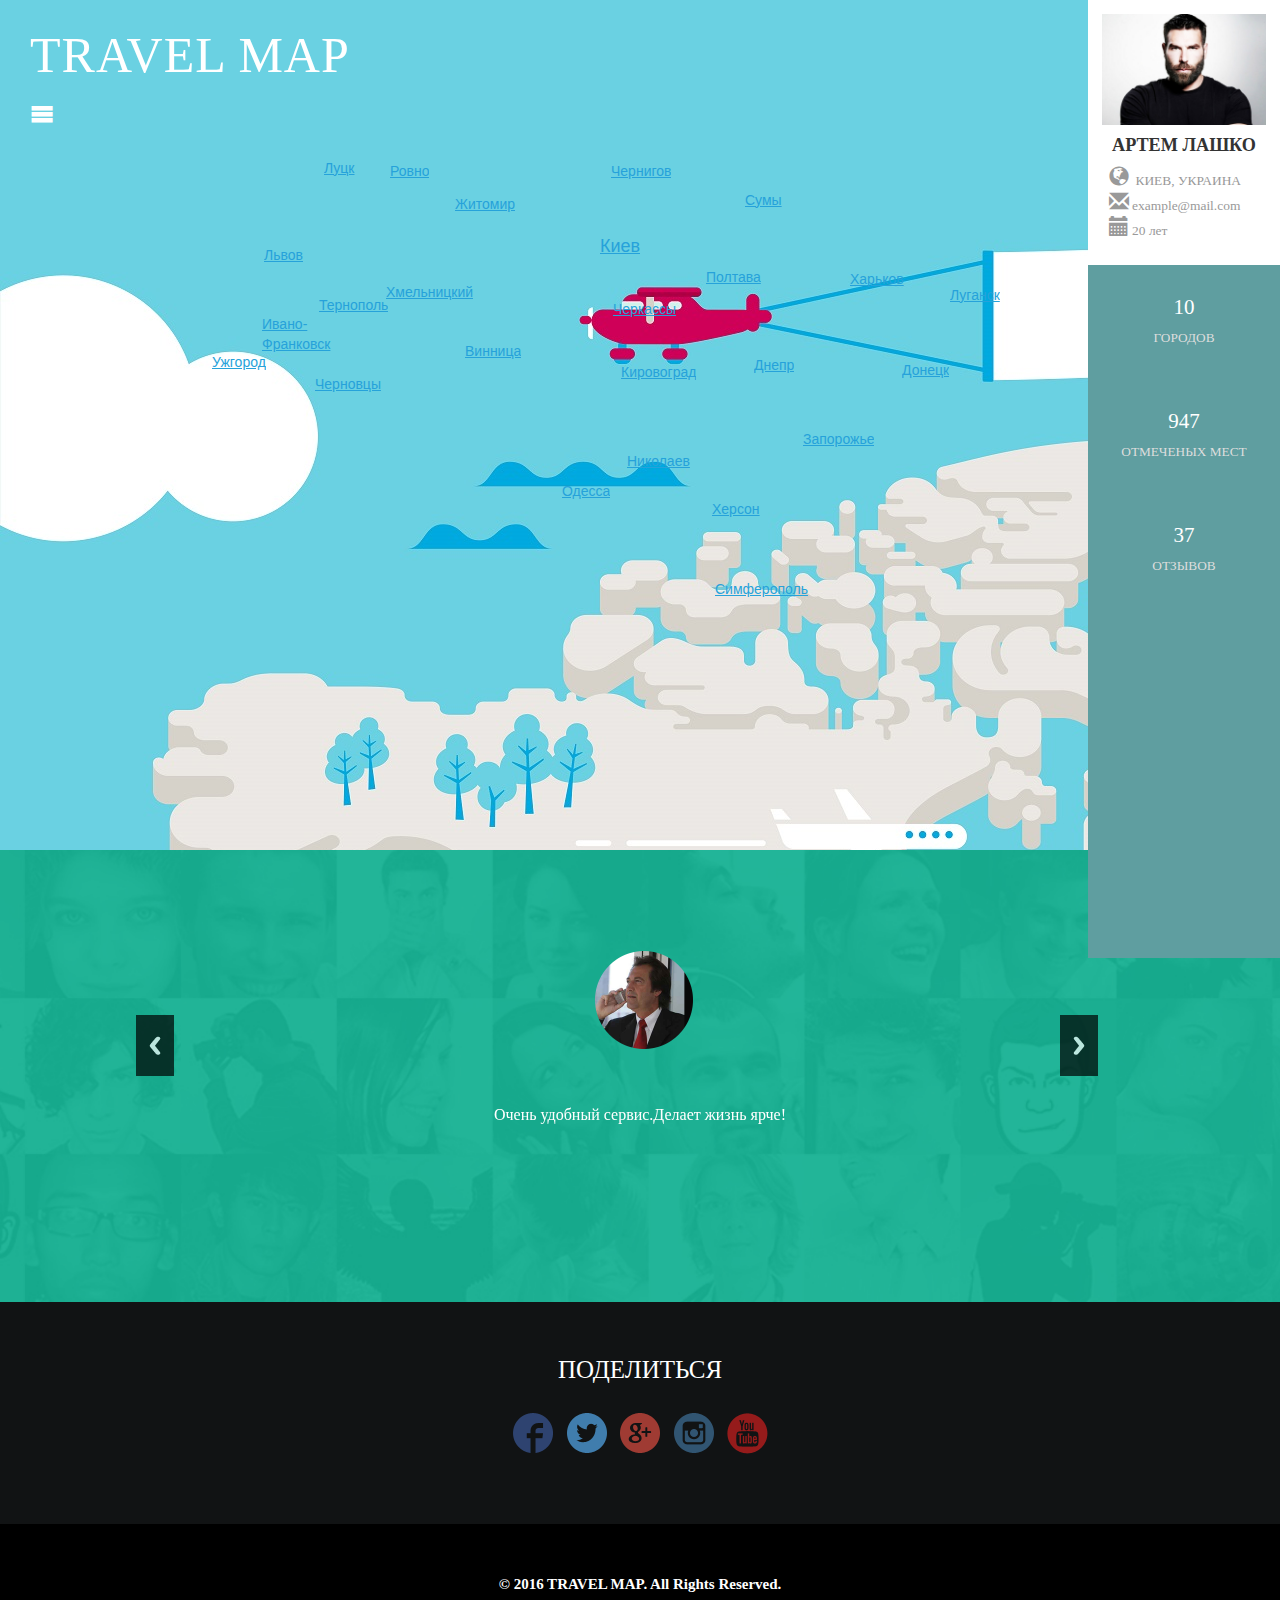
==== commit 6ee9a416: "fix" ====
--- a/web/profile.html
+++ b/web/profile.html
@@ -7,7 +7,6 @@
 		<meta name="keywords" content="">
 		<script type="application/x-javascript"> addEventListener("load", function() { setTimeout(hideURLbar, 0); }, false); function hideURLbar(){ window.scrollTo(0,1); } </script>
 
-	<link rel="stylesheet" href="css/bootstrap.min.css" 	type="text/css" media="all">
     <link rel="stylesheet" href="css/style.css" 			type="text/css" media="all">
     <link rel="stylesheet" href="css/style22.css" 			type="text/css" media="all">
 
@@ -16,7 +15,9 @@
 	<script src="js/jquery-ui-min.js"></script>
 	<script src="js/map_init-min.js"></script>
 	<script src="js/cusel-2.5-min.js"></script>
-    
+<!-- Latest compiled and minified CSS -->
+<link rel="stylesheet" href="https://maxcdn.bootstrapcdn.com/bootstrap/3.3.7/css/bootstrap.min.css" integrity="sha384-BVYiiSIFeK1dGmJRAkycuHAHRg32OmUcww7on3RYdg4Va+PmSTsz/K68vbdEjh4u" crossorigin="anonymous">
+
     
     <script type="text/javascript">
 			<!--
@@ -64,25 +65,25 @@
 									<div class="user2">
 										<h4>АРТЕМ ЛАШКО</h4>
 									<ul>
-										<li><span class="glyphicon glyphicon-map-marker" aria-hidden="true"></span> КИЕВ, УКРАИНА</li>
+                                        <li><span class="glyphicon glyphicon glyphicon-globe" aria-hidden="true"></span>    КИЕВ, УКРАИНА</li>
 										<li><span class="glyphicon glyphicon-envelope" aria-hidden="true"></span><a href="mailto:example@mail.com">example@mail.com</a> </li>
-										<li><span class="glyphicon glyphicon-heart-empty" aria-hidden="true"></span>20 лет</li>
+										<li><span class="glyphicon glyphicon glyphicon-calendar" aria-hidden="true"></span>20 лет</li>
 									</ul>
 									</div>
 									<div class="clearfix"></div>
 								</div>
 									<div class="flowers">
-										<div class="col-md-4 flower-grid">
+										<div class="col-mds flower-grid">
 											<h5>10</h5>
 											<p>ГОРОДОВ</p>
 										</div>
-										<div class="col-md-4 flower-grid">
+										<div class="col-mds flower-grid">
 											<h5>947</h5>
 											<p>ОТМЕЧЕНЫХ МЕСТ</p>
 										</div>
-										<div class="col-md-4 flower-grid">
+										<div class="col-mds flower-grid">
 											<h5>37</h5>
-											<p>ОСТАВЛЕНЫХ ОТЗЫВАВ</p>
+											<p>ОТЗЫВОВ</p>
 										</div>
 										<div class="clearfix"></div>
 									</div>
@@ -294,96 +295,28 @@
            
     <div id="popupBoxOnePosition">
 			<div class="popupBoxWrapper">
-						<div class="main w3l">
-			<div class="im-g">
+						<div class="agile">
+			<div class="signin-form profile">
+                <a  href="javascript:void(0)" onclick="toggle_visibility('popupBoxOnePosition');"><img class="close_image" src="images/close.png" alt="закрыть"></a>
+			<form action="#" method="post">
+						<div class="im-g">
 				<img class="avatar" src="images/user.png" alt="">
 			</div>
-			<form class="contact-forms wthree">
-					<div class="first-line agileits">
-						<div class="span6 main-row">
-							<div class="input">
-								
-								<input type="text" id="first_name" name="first_name" placeholder="ИМЯ" required="">
-							</div>
-						</div>
-						<div class="span6 main-row">
-							<div class="input">
-								
-								<input type="text" id="last_name" name="last_name" placeholder="ФАМИЛИЯ" required="">
-								
-							</div>
-						</div>
-					</div>
-					<!-- end name -->
-
-					<!-- start email phone -->
-					<div class="first-line agileits">
-						<div class="span6 main-row">
-							<div class="input">
-								
-								<input type="email" placeholder="Email" id="email" name="email" required="">
-							</div>
-						</div>
-						<div class="span6 main-row">
-							<div class="input">
-								
-								<input type="text" placeholder="Phone" id="phone" name="ТЕЛЕФОН" required="">
-							</div>
-						</div>
-					</div>
-				<div class="main-row">
-						<label class="input select">
-							<select name="position">
-								<option value="none" selected disabled="">ПОЛ</option>
-								<option value="male">МУЖЧИНА</option>
-								<option value="female"> ЖЕНЩИНА</option>
-							</select>
-							<i></i>
-						</label>
-					</div>
-
-					
-					<div class="first-line agileits">
-						<div class="span8 main-row">
-							<div class="input">
-								
-								<input type="text" id="city" placeholder="ГОРОД" name="city" required="">
-							</div>
-						</div>
-						
-					</div>
-					<!-- end city post code -->
-
-									
-
-					<!-- start message -->
-					<div class="main-row">
-						<div class="input">
-							<textarea placeholder="О СЕБЕ" spellcheck="false" name="message"></textarea>
-								<span class="tooltip tooltip-right-top">Key Skills</span>
-						</div>
-					</div>
-					<!-- end message -->
-
-					<!-- start files -->
-					
-						
-						
-					
-					<!-- end files -->
-
-			
-				<!-- end /.content -->
-
-				<div class="footer">
-					<button type="submit" class="primary-btn">СОХРАНИТЬ</button>
-					                <a  href="javascript:void(0)" onclick="toggle_visibility('popupBoxOnePosition');"><button type="reset" class="secondary-btn">ОТМЕНА</button></a>
-				</div>
-				<!-- end /.footer -->
-
-			</form>
+                <p>Загрузить фото</p> <input type="file" name="photo" >
+						<input type="text" name="name" placeholder="Имя" required="">
+                						<input type="text" name="name" placeholder="Фамилия" required="">
+  <input type="date" placeholder="Дата рождения" name="calendar">
+												<input type="text" name="phone" placeholder="Телефон" required="" >
+
+                						<input type="text" name="email" placeholder="E-mail" required="" >
+
+						<input type="submit" value="СОХРАНИТЬ">
+                        <input type="submit" value="ОТМЕНА">
+
+					</form>
 		</div>
 				</div>
+                </div>
 			</div>
 		       <div id="popupBoxPosition">
 				<div class="main">
--- a/web/css/style.css
+++ b/web/css/style.css
@@ -62,14 +62,17 @@
 
 	#popupBoxOnePosition{
         z-index: 9999;
-				top: 0; left: 0; position: fixed; width: 100%; height: 120%;
-				background-color: rgba(0,0,0,0.7); display: none;
+				top: 0; left: 0; 
+        position: absolute;
+    width: 100%;
+       height: inherit;
+			 display: none;
 			}
 			#popupBoxTwoPosition{
                         z-index: 9999;
 
 				top: 0; left: 0; position: fixed; width: 100%; height: 120%;
-				background-color: rgba(0,0,0,0.7); display: none;
+				 display: none;
 			}
 			.popupBoxWrapper{
 				width: 550px; margin: 50px auto; text-align: left;
@@ -80,7 +83,7 @@
 #popupBoxPosition{
         z-index: 9999;
 				top: 0; left: 0; position:absolute; width: 100%; height: 120%;
-				background-color: rgba(0,0,0,0.7); display: none;
+				 display: none;
 			}
 		nd-color: rgba(0,0,0,0.7); display: none;
 			}
@@ -615,6 +618,7 @@
     width: 100%;
 }
 .signin-form {
+    border-radius: 10%;
     background: url(../images/banner1.jpg)no-repeat 0px 0px;
     background-size: cover;
     padding: 2em 2em;
@@ -622,7 +626,7 @@
 }
 .signin-form h3 {
     font-size: 2em;
-    color: #fff;
+    color:black;
     font-weight: 700;
     margin-bottom: 1.5em;
 }
@@ -635,18 +639,26 @@
 .login-form {
     margin: 1em 0 2.5em;
 }
-.signin-form input[type="text"], .signin-form input[type="password"] {
-    width: 92%;
-    padding: 1em 1em 1em 1em;
-    font-size: 0.8em;
-    margin: 1em 0;
+.signin-form input[type="text"], .signin-form input[type="password"], .signin-form input[type="date"] {
+    font-family: century gothic;
+    width: 100%;
+    padding: 0.3em 0.3em 0.3em 0.3em;
+    font-size: 1.5em;
+    margin: 0.3em 0;
     outline: none;
-    color: #FFF;
+    color:darkblue;
     border: none;
-    border-bottom: 2px solid #fff;
+    border-bottom: 2px solid black;
 	letter-spacing: 1px;
 	text-align:center;
 }
+
+
+.signin-form input[type="date"] {
+    background: none;
+    display: block;
+}
+.
 .signin-form input[type="text"] {
     background: none;
     display: block;
@@ -659,6 +671,8 @@
 	color:black!important;
 }
 .signin-form input[type="submit"] {
+        font-family: century gothic;
+font-size: 1em;
     outline: none;
     padding: 0.9em 0;
     width: 100%;
@@ -695,6 +709,15 @@
 .tp {
     margin: 3.7em 0 0;
 }
+
+.signin-form input[type="file"] {
+    font-family: century gothic;
+    width: 100%;
+    font-size: 1em;
+   
+ 
+}
+.
 h5 {
     border-left: 1px dotted #7467b9;
     padding: 0.5em;
@@ -782,21 +805,14 @@
   }
 }
 
-@media (min-width: 992px) {
-  .container {
-    width: 970px;
-  }
-}
-@media (min-width: 1200px) {
+media (min-width: 1200px) {
   .container {
     width: 1170px;
   }
 }
-.glyphicon-heart-empty:before {
-  content: "\e143";
-}
-
-.col-md-4 {
+
+.col-mds {
+    font-family: century gothic;
   position: relative;
   min-height: 1px;
   padding-right: 15px;
@@ -807,23 +823,15 @@
   padding-left: 15px;
 }
 
-@media (min-width: 992px) {
-   .col-md-4{
-    float: left;
-  }
+
   
-  .col-md-4 {
-    width: 33.33333333%;
+  .col-mds {
+    width: 100%;
   }
     
 }
 
-@font-face {
-  font-family: 'Glyphicons Halflings';
-
-  src: url('../fonts/glyphicons-halflings-regular.eot');
-  src: url('../fonts/glyphicons-halflings-regular.eot?#iefix') format('embedded-opentype'), url('../fonts/glyphicons-halflings-regular.woff2') format('woff2'), url('../fonts/glyphicons-halflings-regular.woff') format('woff'), url('../fonts/glyphicons-halflings-regular.ttf') format('truetype'), url('../fonts/glyphicons-halflings-regular.svg#glyphicons_halflingsregular') format('svg');
-}
+
 .glyphicon {
   position: relative;
   top: 1px;
@@ -836,19 +844,13 @@
   -webkit-font-smoothing: antialiased;
   -moz-osx-font-smoothing: grayscale;
 }
-.glyphicon-map-marker:before {
-  content: "\e062";
-}
-.glyphicon-envelope:before {
-  content: "\2709";
-}
 
 
 
 
 
 .crowe {
-    width:23%;
+    width:15%;
     position: absolute;
     z-index: 1000000;
     right: 0%;
@@ -861,16 +863,29 @@
     background: #fff;
     padding: 1em;
 }
+.img-responsive{
+    width: 100%;
+}
+
+
+
+.box-sizing(@boxmodel) {
+  -webkit-box-sizing: @boxmodel;
+     -moz-box-sizing: @boxmodel;
+          box-sizing: @boxmodel;
+}
+
+.glyphicon-globe:before {
+    content: "\e135";
+}
 .user1 {
     
-    float: left;
-    width: 30%;
-    margin-right: 2%;
+    width:100%;
+margin: auto;
 }
 .user2 ul li {
     
     list-style: none;
-	margin: .5em 0;
     font-size: .96em;
     color: #999;
 }
@@ -878,29 +893,40 @@
     color: #999;
     text-decoration: none;
 }
+
+
 .user2 h4 {
+    
     font-size: 1.3em;
     text-transform: capitalize;
-    font-family: 'Quattrocento Sans', sans-serif;
+    font-family: century gothic;
     font-weight: 600;
 }
 .user2 {
-    
-    float: right;
-    width: 66%;
-}
-span.glyphicon.glyphicon-map-marker,span.glyphicon.glyphicon-envelope,span.glyphicon.glyphicon-heart-empty {
-    font-size: .8em;
-    background: #222;
-    color: #fff;
-    padding: .6em .6em;
-    border-radius: 22px;
-	
-}
+    font-family: century gothic;
+    margin: auto;
+    width: 100%;
+}
+ .glyphicon {
+  font-size: 1.5em;
+  position: relative;
+  top: 6px;
+  right: -7px;
+  display: inline-block;
+     margin-right: 0.5em;
+	font-family: 'Open Sans', sans-serif;
+  font-style: normal;
+  font-weight: normal;
+  line-height: 1;
+  -webkit-font-smoothing: antialiased;
+  -moz-osx-font-smoothing: grayscale;
+  }
+
 .flowers {
+    position: relative;
     text-align: center;
-	background: #222;
-    height: 725px;
+	background-color: cadetblue;
+    height:77%;
 }
 .flower-grid {
     padding: 1.5em 0;
@@ -916,9 +942,9 @@
     margin-top: .5em;
 }
 .flower-grid:hover {
-    background: #6CAB36;
-}
-.wrap1 {float:left; width:100%; min-height:100%; height:850px; background-color: dimgray;}
+    background-color:cornflowerblue;
+}
+.wrap1 {float:left; width:100%; min-height:100%; height:850px;  background-image: url(../images/slide-1.jpg);}
 
 .main {
     width: 100%;
@@ -928,7 +954,6 @@
 }
 
 .avatar{
-    margin-left: 35%;
     margin-bottom: 2%;
     width: 20%;
     height: 20%;
@@ -968,11 +993,12 @@
 	margin-bottom:1em;
 }
 .w3l_main_grid{
-	width:30%;
+	width:40%;
 	margin:0 auto;
 }
 .w3l_main_grid1{
-	background-color: deepskyblue;
+    border-radius: 10% 10% 0 0;
+	background-color:cadetblue;
     padding: 2em;
 }
 .w3l_main_grid1_left{
@@ -1031,6 +1057,8 @@
     color:#316EF1;
 }
 .w3l_main_grid1_sub h2{
+     
+    font-family: century gothic;
 	font-size:1.2em;
 	color:#fff;
 	margin:.5em 0 0;
@@ -1167,12 +1195,14 @@
     margin: 0 auto;
 }
 .wthree_tab_grid{
-    
+    padding-left: 5%;
+    font-family: century gothic;
+    font-size: 1.4em;
         overflow-y: scroll;
     height: 200px;
 }
 .wthree_tab_grid h4{
-
+font-family: century gothic;
 	font-size:1em;
 	color:#212121;
 	text-transform:uppercase;
